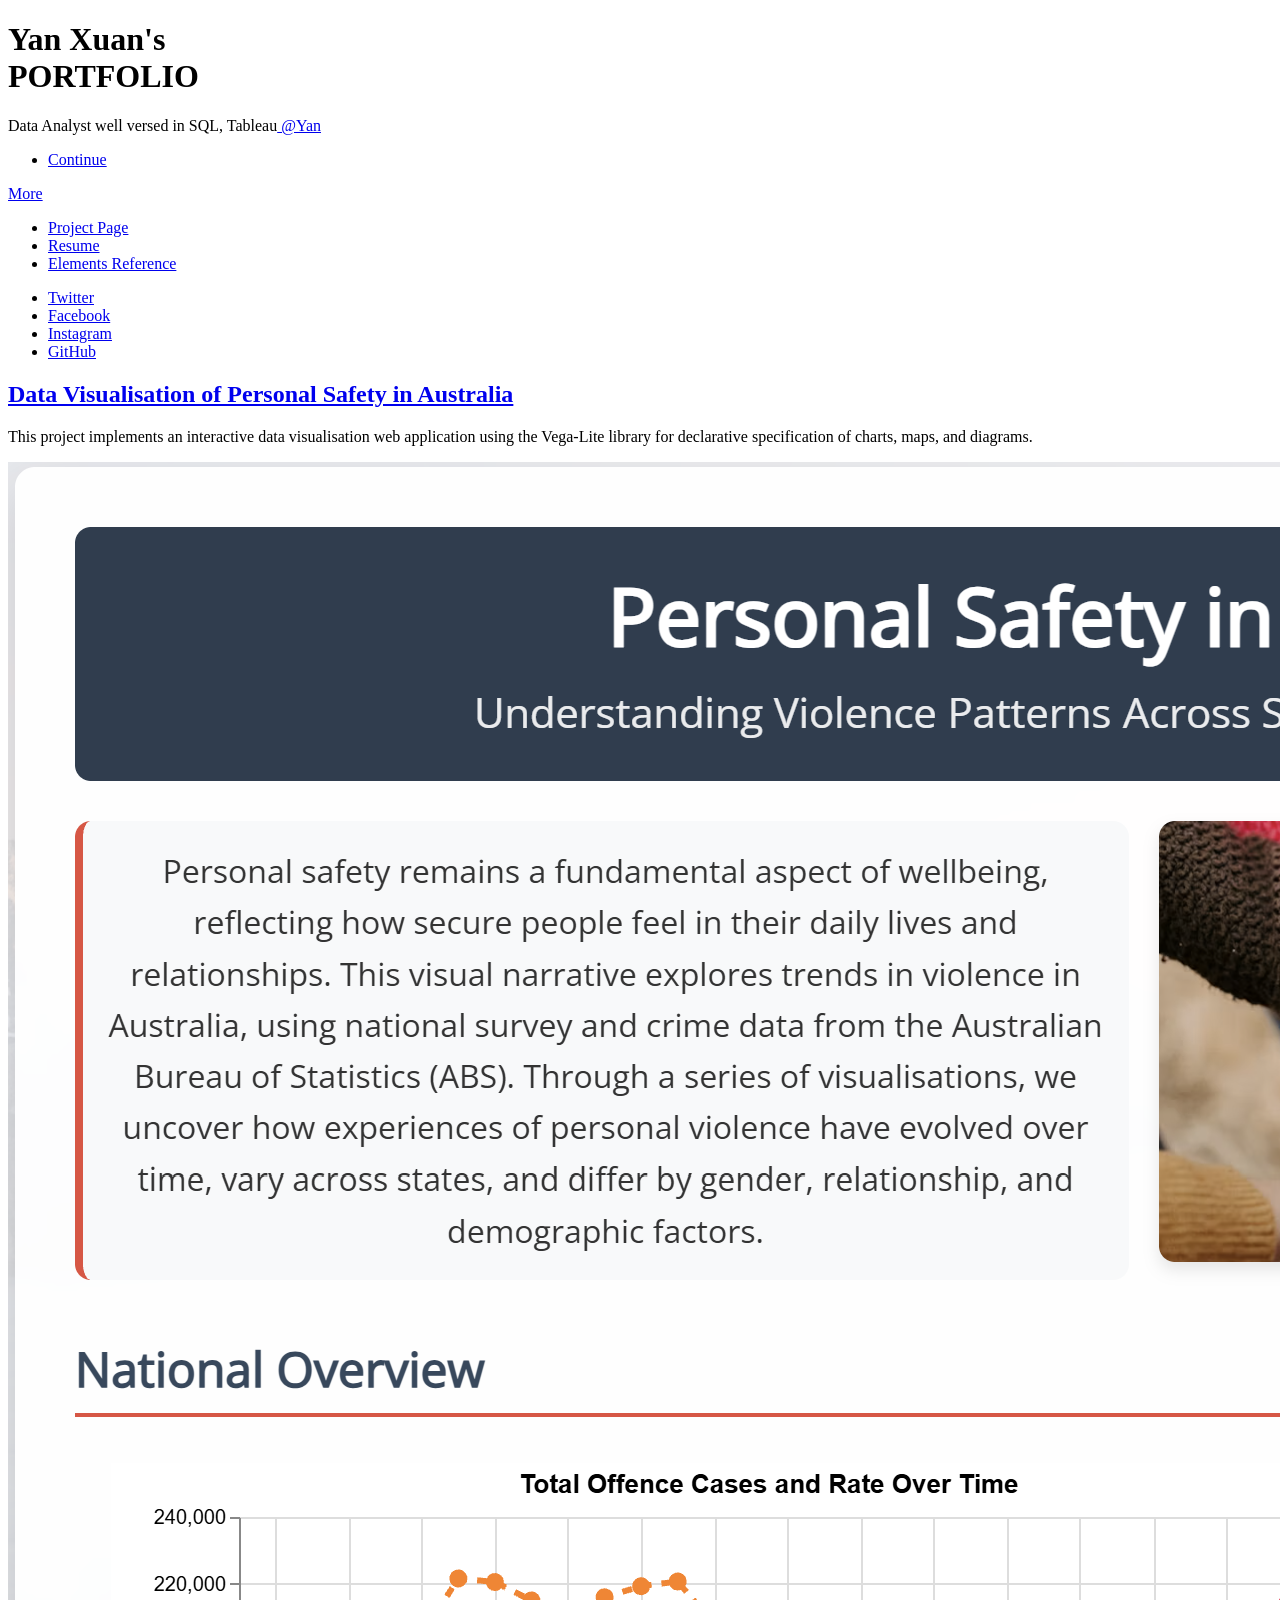
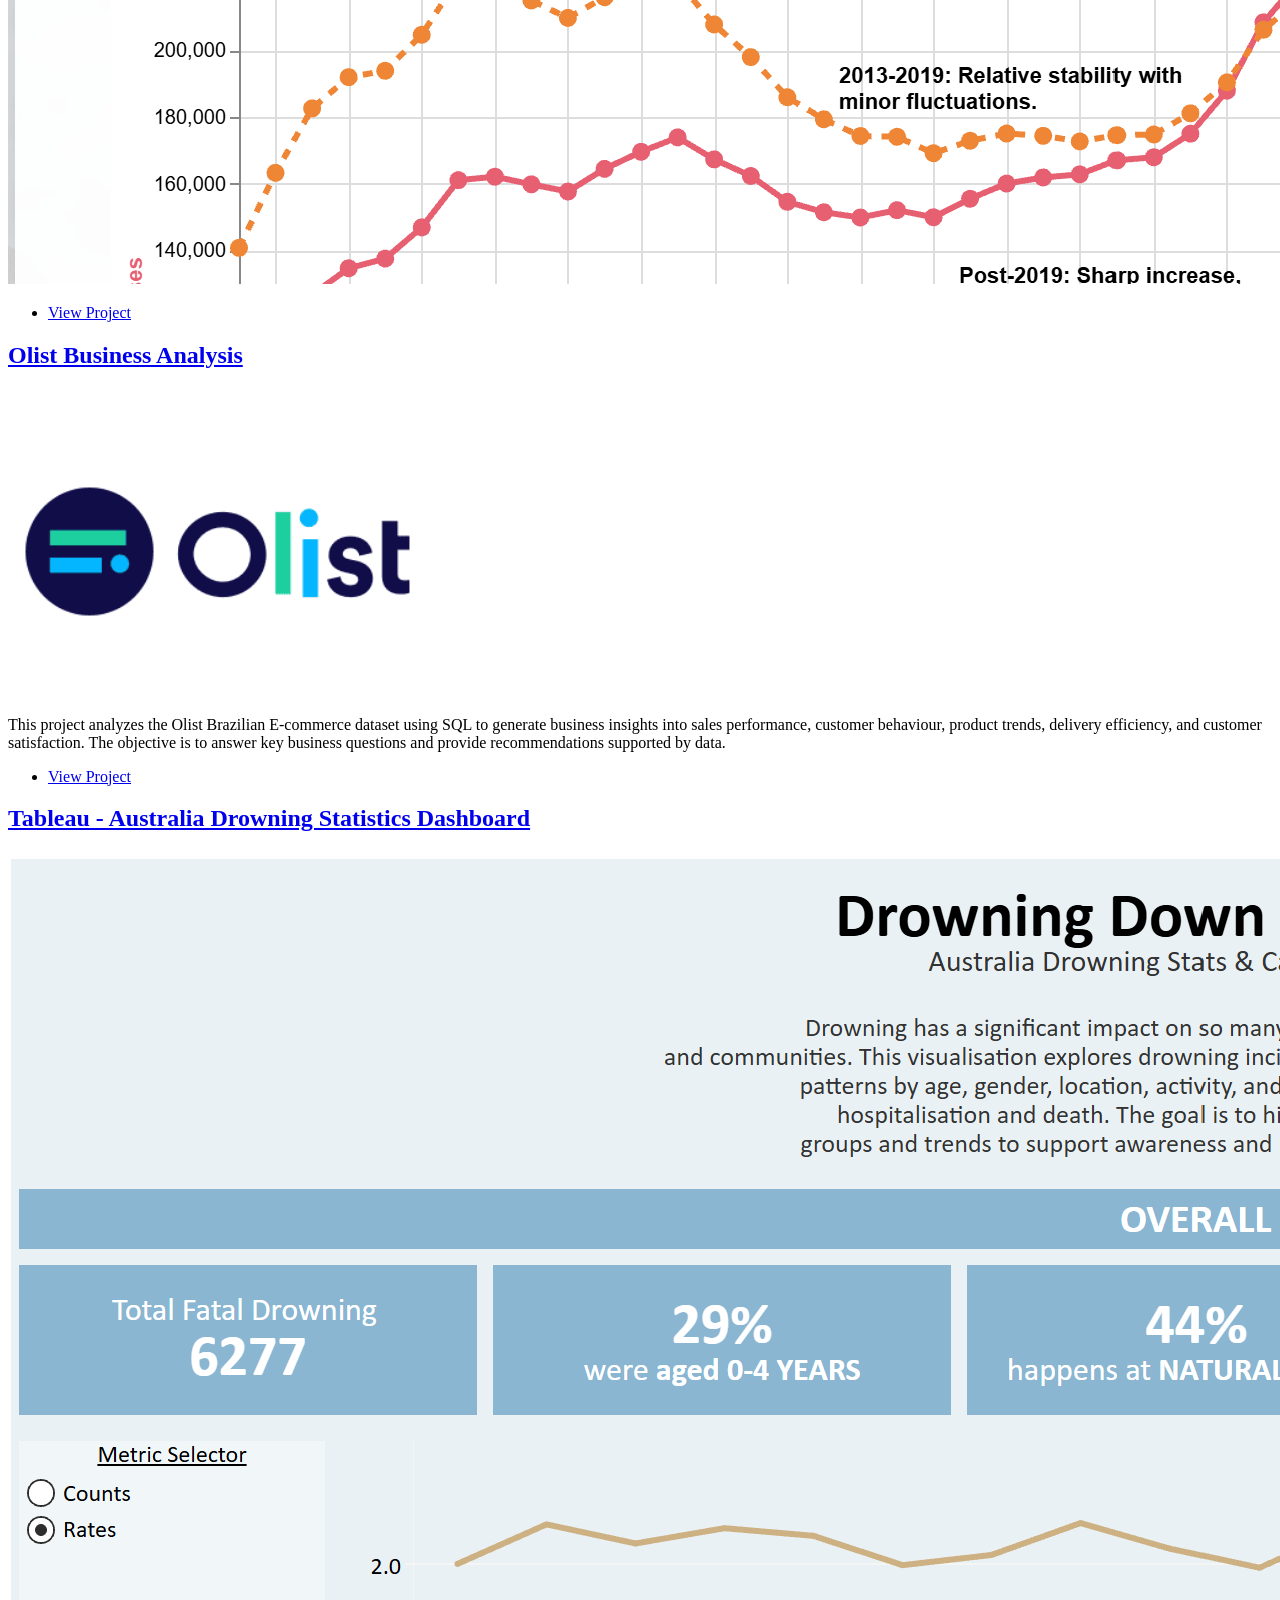
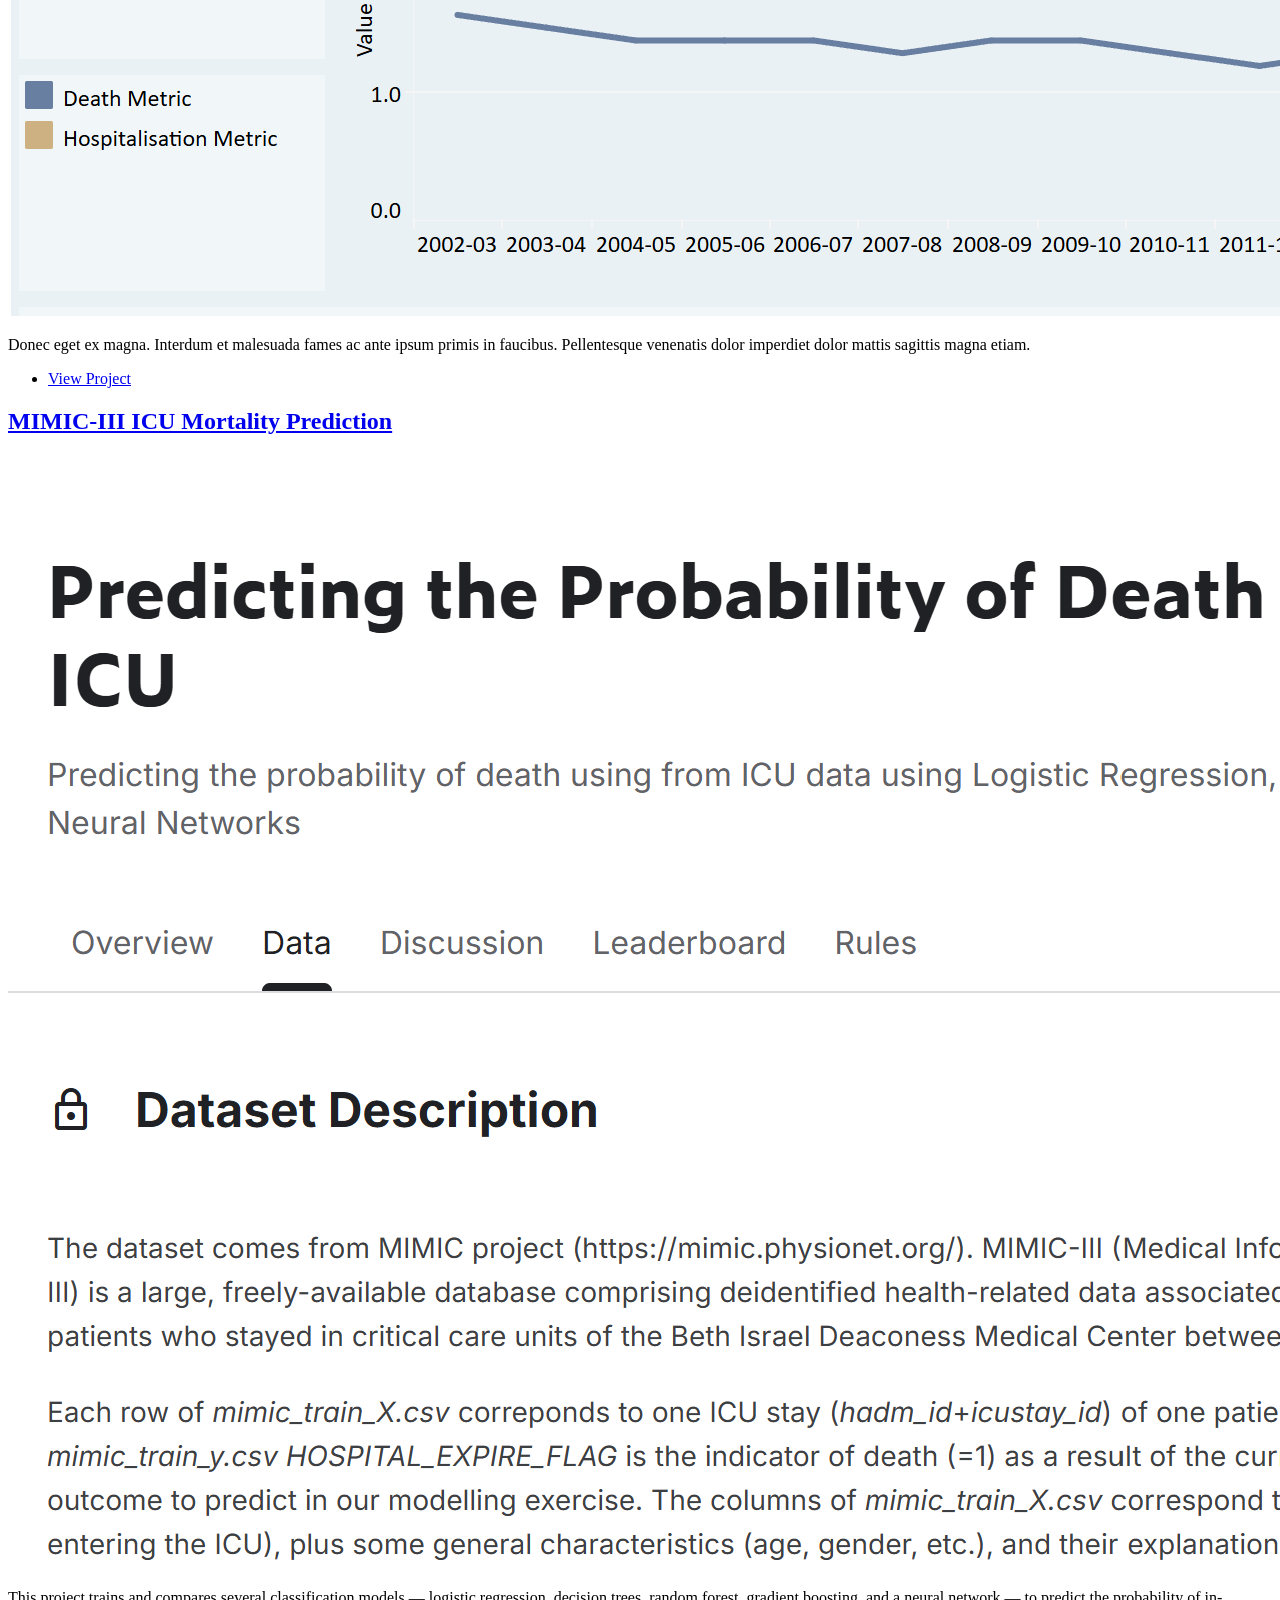
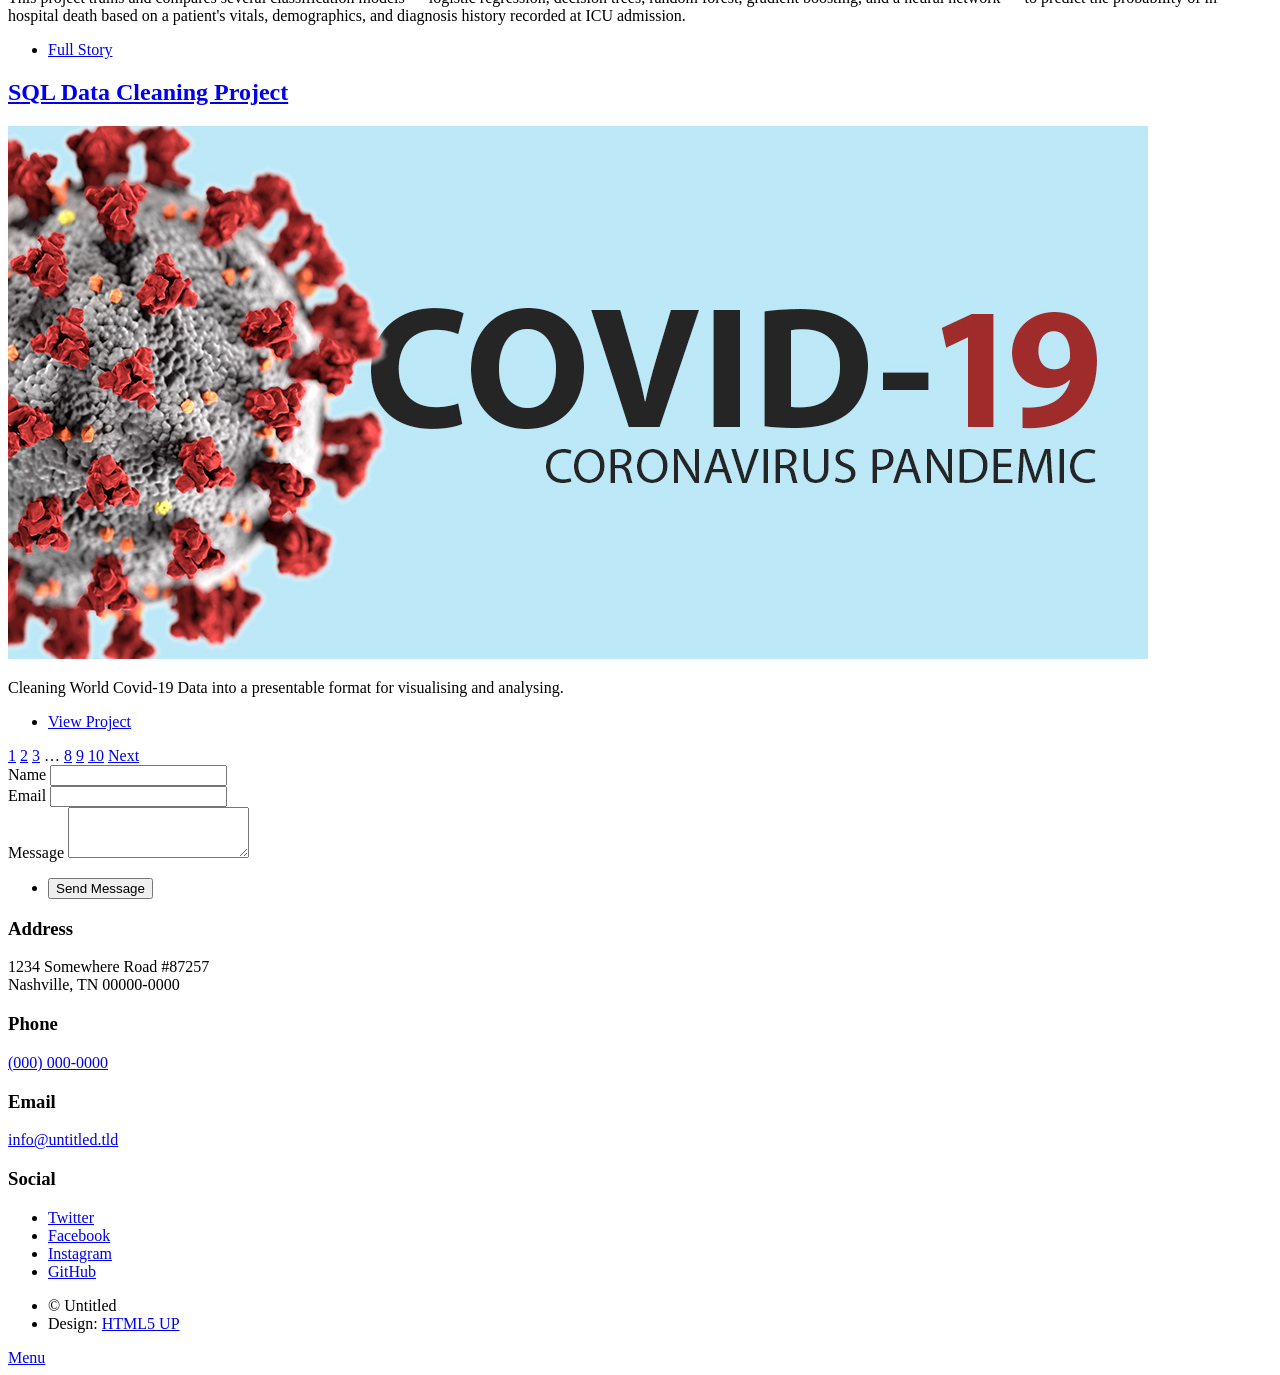
==== index.html @ 49cdfb20 "Initial portfolio commit" ====
<!DOCTYPE HTML>
<html>
	<head>
		<title>Yan Xuan Portfolio</title>
		<meta charset="utf-8" />
		<meta name="viewport" content="width=device-width, initial-scale=1, user-scalable=no" />
		<link rel="stylesheet" href="assets/css/main.css" />
		<noscript><link rel="stylesheet" href="assets/css/noscript.css" /></noscript>
	</head>
	<body class="is-preload">

		<!-- Wrapper -->
			<div id="wrapper" class="fade-in">

				<!-- Intro -->
					<div id="intro">
						<h1>Yan Xuan's<br />
						PORTFOLIO</h1>
						<p>Data Analyst well versed in SQL, Tableau<a href="https://www.linkedin.com/in/yan-xuan-khoo-838b5131b/"> @Yan</a> </p>
						<ul class="actions">
							<li><a href="#header" class="button icon solid solo fa-arrow-down scrolly">Continue</a></li>
						</ul>
					</div>

				<!-- Header -->
					<header id="header">
						<a href="index.html" class="logo">More</a>
					</header>

				<!-- Nav -->
					<nav id="nav">
						<ul class="links">
							<li class="active"><a href="index.html">Project Page</a></li>
							<li><a href="generic.html">Resume</a></li>
							<li><a href="elements.html">Elements Reference</a></li>
						</ul>
						<ul class="icons">
							<li><a href="#" class="icon brands fa-twitter"><span class="label">Twitter</span></a></li>
							<li><a href="#" class="icon brands fa-facebook-f"><span class="label">Facebook</span></a></li>
							<li><a href="#" class="icon brands fa-instagram"><span class="label">Instagram</span></a></li>
							<li><a href="#" class="icon brands fa-github"><span class="label">GitHub</span></a></li>
						</ul>
					</nav>

				<!-- Main -->
					<div id="main">

						<!-- Featured Post -->
							<article class="post featured">
								<header class="major">

									<h2><a href="#">Data Visualisation of Personal Safety in Australia</a></h2>
									<p>This project implements an interactive data visualisation web application using the Vega-Lite library for declarative specification of charts, maps, and diagrams.</p>
								</header>
								<a href="#" class="image main"><img src="images/personal-safety-viz.png" alt="" /></a>
								<ul class="actions special">
									<li><a href="https://yan-data04.github.io/Data-Visualisation-of-Personal-Safety-in-Australia/viz2/" class="button" >View Project</a></li>
								</ul>
							</article>

						<!-- Posts -->
							<section class="posts">
								<article>
									<header>
										
										<h2><a href="#">Olist Business Analysis</a></h2>
									</header>
									<a href="#" class="image fit"><img src="images/olist image.png" alt="" /></a>
									<p> This project analyzes the Olist Brazilian E-commerce dataset using SQL to generate business insights into sales performance, customer behaviour, product trends, delivery efficiency, and customer satisfaction. The objective is to answer key business questions and provide recommendations supported by data.</p>
									<ul class="actions special">
										<li><a href="https://github.com/Yan-data04/olist-business-analysis-sql" class="button">View Project</a></li>
									</ul>
								</article>
								<article>
									<header>
										
										<h2><a href="#">Tableau - Australia Drowning Statistics Dashboard</a></h2>
									</header>
									<a href="#" class="image fit"><img src="images/Aus_Drowning_viz.png" alt="" /></a>
									<p>Donec eget ex magna. Interdum et malesuada fames ac ante ipsum primis in faucibus. Pellentesque venenatis dolor imperdiet dolor mattis sagittis magna etiam.</p>
									<ul class="actions special">
									<li><a href="https://public.tableau.com/views/VIS13179/Dashboard12?:language=en-US&:sid=&:redirect=auth&:display_count=n&:origin=viz_share_link " class="button" >View Project</a></li>
								</ul>
								</article>
								<article>
									<header>
										
										<h2><a href="#">MIMIC-III ICU Mortality Prediction</a></h2>
									</header>
									<a href="#" class="image fit"><img src="images/Kaggle.png" alt="" /></a>
									<p>This project trains and compares several classification models — logistic regression, decision trees, random forest, gradient boosting, and a neural network — to predict the probability of in-hospital death based on a patient's vitals, demographics, and diagnosis history recorded at ICU admission.</p>
									<ul class="actions special">
										<li><a href="https://github.com/Yan-data04/Kaggle-Predicting-the-Probability-of-Death-in-an-ICU" class="button">Full Story</a></li>
									</ul>
								</article>
								<article>
									<header>
										
										<h2><a href="#">SQL Data Cleaning Project</a></h2>
									</header>
									<a href="#" class="image fit"><img src="images/Covid19b.jpg" alt="" /></a>
									<p>Cleaning World Covid-19 Data into a presentable format for visualising and analysing.</p>
									<ul class="actions special">
										<li><a href="https://github.com/Yan-data04/Covid-19-Data-Cleaning-and-Tableau" class="button">View Project</a></li>
									</ul>
								</article>
								
							
							</section>

						<!-- Footer -->
							<footer>
								<div class="pagination">
									<!--<a href="#" class="previous">Prev</a>-->
									<a href="#" class="page active">1</a>
									<a href="#" class="page">2</a>
									<a href="#" class="page">3</a>
									<span class="extra">&hellip;</span>
									<a href="#" class="page">8</a>
									<a href="#" class="page">9</a>
									<a href="#" class="page">10</a>
									<a href="#" class="next">Next</a>
								</div>
							</footer>

					</div>

				<!-- Footer -->
					<footer id="footer">
						<section>
							<form method="post" action="#">
								<div class="fields">
									<div class="field">
										<label for="name">Name</label>
										<input type="text" name="name" id="name" />
									</div>
									<div class="field">
										<label for="email">Email</label>
										<input type="text" name="email" id="email" />
									</div>
									<div class="field">
										<label for="message">Message</label>
										<textarea name="message" id="message" rows="3"></textarea>
									</div>
								</div>
								<ul class="actions">
									<li><input type="submit" value="Send Message" /></li>
								</ul>
							</form>
						</section>
						<section class="split contact">
							<section class="alt">
								<h3>Address</h3>
								<p>1234 Somewhere Road #87257<br />
								Nashville, TN 00000-0000</p>
							</section>
							<section>
								<h3>Phone</h3>
								<p><a href="#">(000) 000-0000</a></p>
							</section>
							<section>
								<h3>Email</h3>
								<p><a href="#">info@untitled.tld</a></p>
							</section>
							<section>
								<h3>Social</h3>
								<ul class="icons alt">
									<li><a href="#" class="icon brands alt fa-twitter"><span class="label">Twitter</span></a></li>
									<li><a href="#" class="icon brands alt fa-facebook-f"><span class="label">Facebook</span></a></li>
									<li><a href="#" class="icon brands alt fa-instagram"><span class="label">Instagram</span></a></li>
									<li><a href="#" class="icon brands alt fa-github"><span class="label">GitHub</span></a></li>
								</ul>
							</section>
						</section>
					</footer>

				<!-- Copyright -->
					<div id="copyright">
						<ul><li>&copy; Untitled</li><li>Design: <a href="https://html5up.net">HTML5 UP</a></li></ul>
					</div>

			</div>

		<!-- Scripts -->
			<script src="assets/js/jquery.min.js"></script>
			<script src="assets/js/jquery.scrollex.min.js"></script>
			<script src="assets/js/jquery.scrolly.min.js"></script>
			<script src="assets/js/browser.min.js"></script>
			<script src="assets/js/breakpoints.min.js"></script>
			<script src="assets/js/util.js"></script>
			<script src="assets/js/main.js"></script>

	</body>
</html>
---- assets/css/main.css ----
@import url(fontawesome-all.min.css);
@import url("https://fonts.googleapis.com/css?family=Merriweather:300,700,300italic,700italic|Source+Sans+Pro:900");

/*
	Massively by HTML5 UP
	html5up.net | @ajlkn
	Free for personal and commercial use under the CCA 3.0 license (html5up.net/license)
*/

html, body, div, span, applet, object,
iframe, h1, h2, h3, h4, h5, h6, p, blockquote,
pre, a, abbr, acronym, address, big, cite,
code, del, dfn, em, img, ins, kbd, q, s, samp,
small, strike, strong, sub, sup, tt, var, b,
u, i, center, dl, dt, dd, ol, ul, li, fieldset,
form, label, legend, table, caption, tbody,
tfoot, thead, tr, th, td, article, aside,
canvas, details, embed, figure, figcaption,
footer, header, hgroup, menu, nav, output, ruby,
section, summary, time, mark, audio, video {
	margin: 0;
	padding: 0;
	border: 0;
	font-size: 100%;
	font: inherit;
	vertical-align: baseline;}

article, aside, details, figcaption, figure,
footer, header, hgroup, menu, nav, section {
	display: block;}

body {
	line-height: 1;
}

ol, ul {
	list-style: none;
}

blockquote, q {
	quotes: none;
}

	blockquote:before, blockquote:after, q:before, q:after {
		content: '';
		content: none;
	}

table {
	border-collapse: collapse;
	border-spacing: 0;
}

body {
	-webkit-text-size-adjust: none;
}

mark {
	background-color: transparent;
	color: inherit;
}

input::-moz-focus-inner {
	border: 0;
	padding: 0;
}

input, select, textarea {
	-moz-appearance: none;
	-webkit-appearance: none;
	-ms-appearance: none;
	appearance: none;
}

/* Basic */

	@-ms-viewport {
		width: device-width;
	}

	body {
		-ms-overflow-style: scrollbar;
	}

	@media screen and (max-width: 480px) {

		html, body {
			min-width: 320px;
		}

	}

	html {
		box-sizing: border-box;
	}

	*, *:before, *:after {
		box-sizing: inherit;
	}

	body {
		background-color: #1e252d;
	}

		body.is-preload *, body.is-preload *:before, body.is-preload *:after {
			-moz-animation: none !important;
			-webkit-animation: none !important;
			-ms-animation: none !important;
			animation: none !important;
			-moz-transition: none !important;
			-webkit-transition: none !important;
			-ms-transition: none !important;
			transition: none !important;
		}

/* Type */

	html {
		font-size: 16pt;
	}

		@media screen and (max-width: 1680px) {

			html {
				font-size: 12pt;
			}

		}

		@media screen and (max-width: 1280px) {

			html {
				font-size: 11pt;
			}

		}

		@media screen and (max-width: 360px) {

			html {
				font-size: 10pt;
			}

		}

	body {
		color: #212931;
	}

	body, input, select, textarea {
		font-family: "Merriweather", Georgia, serif;
		font-weight: 300;
		font-size: 1rem;
		line-height: 2.375;
	}

	a {
		-moz-transition: color 0.2s ease-in-out, background-color 0.2s ease-in-out, border-color 0.2s ease-in-out, box-shadow 0.2s ease-in-out;
		-webkit-transition: color 0.2s ease-in-out, background-color 0.2s ease-in-out, border-color 0.2s ease-in-out, box-shadow 0.2s ease-in-out;
		-ms-transition: color 0.2s ease-in-out, background-color 0.2s ease-in-out, border-color 0.2s ease-in-out, box-shadow 0.2s ease-in-out;
		transition: color 0.2s ease-in-out, background-color 0.2s ease-in-out, border-color 0.2s ease-in-out, box-shadow 0.2s ease-in-out;
		border-bottom: dotted 1px;
		text-decoration: none;
	}

		a:hover {
			border-bottom-color: transparent;
		}

	strong, b {
		font-weight: 600;
	}

	em, i {
		font-style: italic;
	}

	p {
		text-align: justify;
		margin: 0 0 2rem 0;
	}

	h1, h2, h3, h4, h5, h6 {
		font-family: "Source Sans Pro", Helvetica, sans-serif;
		font-weight: 900;
		line-height: 1.5;
		letter-spacing: 0.075em;
		text-transform: uppercase;
		margin: 0 0 1rem 0;
	}

		h1 a, h2 a, h3 a, h4 a, h5 a, h6 a {
			border-bottom: 0;
			color: inherit;
			text-decoration: none;
		}

	h1 {
		font-size: 4rem;
		line-height: 1.1;
		margin: 0 0 2rem 0;
	}

	h2 {
		font-size: 1.75rem;
		line-height: 1.3;
		margin: 0 0 1.5rem 0;
	}

	h3 {
		font-size: 1.25rem;
		margin: 0 0 1.5rem 0;
	}

	h4 {
		font-size: 1rem;
	}

	h5 {
		font-size: 0.9rem;
	}

	h6 {
		font-size: 0.8rem;
	}

	sub {
		font-size: 0.8rem;
		position: relative;
		top: 0.5rem;
	}

	sup {
		font-size: 0.8rem;
		position: relative;
		top: -0.5rem;
	}

	blockquote {
		border-left: solid 4px;
		font-style: italic;
		margin: 0 0 2rem 0;
		padding: 0.5rem 0 0.5rem 2rem;
	}

	code {
		border: solid 2px;
		font-family: "Courier New", monospace;
		font-size: 0.9rem;
		margin: 0 0.25rem;
		padding: 0.25rem 0.65rem;
	}

	pre {
		-webkit-overflow-scrolling: touch;
		font-family: "Courier New", monospace;
		font-size: 0.9rem;
		margin: 0 0 2rem 0;
	}

		pre code {
			display: block;
			line-height: 1.75;
			padding: 1rem 1.5rem;
			overflow-x: auto;
		}

	hr {
		border: 0;
		border-bottom: solid 2px;
		margin: 3rem 0;
	}

		hr.major {
			margin: 5rem 0;
		}

	.align-left {
		text-align: left;
	}

	.align-center {
		text-align: center;
	}

	.align-right {
		text-align: right;
	}

	input, select, textarea {
		color: #212931;
	}

	a {
		color: #212931;
		border-bottom-color: rgba(33, 41, 49, 0.5);
	}

		a:hover {
			border-bottom-color: transparent;
			color: #18bfef !important;
		}

	strong, b {
		color: #212931;
	}

	h1, h2, h3, h4, h5, h6 {
		color: #212931;
	}

	blockquote {
		border-left-color: #eeeeee;
	}

	code {
		background: rgba(220, 220, 220, 0.25);
		border-color: #eeeeee;
	}

	hr {
		border-bottom-color: #eeeeee;
	}

/* Row */

	.row {
		display: flex;
		flex-wrap: wrap;
		box-sizing: border-box;
		align-items: stretch;
	}

		.row > * {
			box-sizing: border-box;
		}

		.row.gtr-uniform > * > :last-child {
			margin-bottom: 0;
		}

		.row.aln-left {
			justify-content: flex-start;
		}

		.row.aln-center {
			justify-content: center;
		}

		.row.aln-right {
			justify-content: flex-end;
		}

		.row.aln-top {
			align-items: flex-start;
		}

		.row.aln-middle {
			align-items: center;
		}

		.row.aln-bottom {
			align-items: flex-end;
		}

		.row > .imp {
			order: -1;
		}

		.row > .col-1 {
			width: 8.33333%;
		}

		.row > .off-1 {
			margin-left: 8.33333%;
		}

		.row > .col-2 {
			width: 16.66667%;
		}

		.row > .off-2 {
			margin-left: 16.66667%;
		}

		.row > .col-3 {
			width: 25%;
		}

		.row > .off-3 {
			margin-left: 25%;
		}

		.row > .col-4 {
			width: 33.33333%;
		}

		.row > .off-4 {
			margin-left: 33.33333%;
		}

		.row > .col-5 {
			width: 41.66667%;
		}

		.row > .off-5 {
			margin-left: 41.66667%;
		}

		.row > .col-6 {
			width: 50%;
		}

		.row > .off-6 {
			margin-left: 50%;
		}

		.row > .col-7 {
			width: 58.33333%;
		}

		.row > .off-7 {
			margin-left: 58.33333%;
		}

		.row > .col-8 {
			width: 66.66667%;
		}

		.row > .off-8 {
			margin-left: 66.66667%;
		}

		.row > .col-9 {
			width: 75%;
		}

		.row > .off-9 {
			margin-left: 75%;
		}

		.row > .col-10 {
			width: 83.33333%;
		}

		.row > .off-10 {
			margin-left: 83.33333%;
		}

		.row > .col-11 {
			width: 91.66667%;
		}

		.row > .off-11 {
			margin-left: 91.66667%;
		}

		.row > .col-12 {
			width: 100%;
		}

		.row > .off-12 {
			margin-left: 100%;
		}

		.row.gtr-0 {
			margin-top: 0;
			margin-left: 0rem;
		}

			.row.gtr-0 > * {
				padding: 0 0 0 0rem;
			}

			.row.gtr-0.gtr-uniform {
				margin-top: 0rem;
			}

				.row.gtr-0.gtr-uniform > * {
					padding-top: 0rem;
				}

		.row.gtr-25 {
			margin-top: 0;
			margin-left: -0.375rem;
		}

			.row.gtr-25 > * {
				padding: 0 0 0 0.375rem;
			}

			.row.gtr-25.gtr-uniform {
				margin-top: -0.375rem;
			}

				.row.gtr-25.gtr-uniform > * {
					padding-top: 0.375rem;
				}

		.row.gtr-50 {
			margin-top: 0;
			margin-left: -0.75rem;
		}

			.row.gtr-50 > * {
				padding: 0 0 0 0.75rem;
			}

			.row.gtr-50.gtr-uniform {
				margin-top: -0.75rem;
			}

				.row.gtr-50.gtr-uniform > * {
					padding-top: 0.75rem;
				}

		.row {
			margin-top: 0;
			margin-left: -1.5rem;
		}

			.row > * {
				padding: 0 0 0 1.5rem;
			}

			.row.gtr-uniform {
				margin-top: -1.5rem;
			}

				.row.gtr-uniform > * {
					padding-top: 1.5rem;
				}

		.row.gtr-150 {
			margin-top: 0;
			margin-left: -2.25rem;
		}

			.row.gtr-150 > * {
				padding: 0 0 0 2.25rem;
			}

			.row.gtr-150.gtr-uniform {
				margin-top: -2.25rem;
			}

				.row.gtr-150.gtr-uniform > * {
					padding-top: 2.25rem;
				}

		.row.gtr-200 {
			margin-top: 0;
			margin-left: -3rem;
		}

			.row.gtr-200 > * {
				padding: 0 0 0 3rem;
			}

			.row.gtr-200.gtr-uniform {
				margin-top: -3rem;
			}

				.row.gtr-200.gtr-uniform > * {
					padding-top: 3rem;
				}

		@media screen and (max-width: 1680px) {

			.row {
				display: flex;
				flex-wrap: wrap;
				box-sizing: border-box;
				align-items: stretch;
			}

				.row > * {
					box-sizing: border-box;
				}

				.row.gtr-uniform > * > :last-child {
					margin-bottom: 0;
				}

				.row.aln-left {
					justify-content: flex-start;
				}

				.row.aln-center {
					justify-content: center;
				}

				.row.aln-right {
					justify-content: flex-end;
				}

				.row.aln-top {
					align-items: flex-start;
				}

				.row.aln-middle {
					align-items: center;
				}

				.row.aln-bottom {
					align-items: flex-end;
				}

				.row > .imp-xlarge {
					order: -1;
				}

				.row > .col-1-xlarge {
					width: 8.33333%;
				}

				.row > .off-1-xlarge {
					margin-left: 8.33333%;
				}

				.row > .col-2-xlarge {
					width: 16.66667%;
				}

				.row > .off-2-xlarge {
					margin-left: 16.66667%;
				}

				.row > .col-3-xlarge {
					width: 25%;
				}

				.row > .off-3-xlarge {
					margin-left: 25%;
				}

				.row > .col-4-xlarge {
					width: 33.33333%;
				}

				.row > .off-4-xlarge {
					margin-left: 33.33333%;
				}

				.row > .col-5-xlarge {
					width: 41.66667%;
				}

				.row > .off-5-xlarge {
					margin-left: 41.66667%;
				}

				.row > .col-6-xlarge {
					width: 50%;
				}

				.row > .off-6-xlarge {
					margin-left: 50%;
				}

				.row > .col-7-xlarge {
					width: 58.33333%;
				}

				.row > .off-7-xlarge {
					margin-left: 58.33333%;
				}

				.row > .col-8-xlarge {
					width: 66.66667%;
				}

				.row > .off-8-xlarge {
					margin-left: 66.66667%;
				}

				.row > .col-9-xlarge {
					width: 75%;
				}

				.row > .off-9-xlarge {
					margin-left: 75%;
				}

				.row > .col-10-xlarge {
					width: 83.33333%;
				}

				.row > .off-10-xlarge {
					margin-left: 83.33333%;
				}

				.row > .col-11-xlarge {
					width: 91.66667%;
				}

				.row > .off-11-xlarge {
					margin-left: 91.66667%;
				}

				.row > .col-12-xlarge {
					width: 100%;
				}

				.row > .off-12-xlarge {
					margin-left: 100%;
				}

				.row.gtr-0 {
					margin-top: 0;
					margin-left: 0rem;
				}

					.row.gtr-0 > * {
						padding: 0 0 0 0rem;
					}

					.row.gtr-0.gtr-uniform {
						margin-top: 0rem;
					}

						.row.gtr-0.gtr-uniform > * {
							padding-top: 0rem;
						}

				.row.gtr-25 {
					margin-top: 0;
					margin-left: -0.375rem;
				}

					.row.gtr-25 > * {
						padding: 0 0 0 0.375rem;
					}

					.row.gtr-25.gtr-uniform {
						margin-top: -0.375rem;
					}

						.row.gtr-25.gtr-uniform > * {
							padding-top: 0.375rem;
						}

				.row.gtr-50 {
					margin-top: 0;
					margin-left: -0.75rem;
				}

					.row.gtr-50 > * {
						padding: 0 0 0 0.75rem;
					}

					.row.gtr-50.gtr-uniform {
						margin-top: -0.75rem;
					}

						.row.gtr-50.gtr-uniform > * {
							padding-top: 0.75rem;
						}

				.row {
					margin-top: 0;
					margin-left: -1.5rem;
				}

					.row > * {
						padding: 0 0 0 1.5rem;
					}

					.row.gtr-uniform {
						margin-top: -1.5rem;
					}

						.row.gtr-uniform > * {
							padding-top: 1.5rem;
						}

				.row.gtr-150 {
					margin-top: 0;
					margin-left: -2.25rem;
				}

					.row.gtr-150 > * {
						padding: 0 0 0 2.25rem;
					}

					.row.gtr-150.gtr-uniform {
						margin-top: -2.25rem;
					}

						.row.gtr-150.gtr-uniform > * {
							padding-top: 2.25rem;
						}

				.row.gtr-200 {
					margin-top: 0;
					margin-left: -3rem;
				}

					.row.gtr-200 > * {
						padding: 0 0 0 3rem;
					}

					.row.gtr-200.gtr-uniform {
						margin-top: -3rem;
					}

						.row.gtr-200.gtr-uniform > * {
							padding-top: 3rem;
						}

		}

		@media screen and (max-width: 1280px) {

			.row {
				display: flex;
				flex-wrap: wrap;
				box-sizing: border-box;
				align-items: stretch;
			}

				.row > * {
					box-sizing: border-box;
				}

				.row.gtr-uniform > * > :last-child {
					margin-bottom: 0;
				}

				.row.aln-left {
					justify-content: flex-start;
				}

				.row.aln-center {
					justify-content: center;
				}

				.row.aln-right {
					justify-content: flex-end;
				}

				.row.aln-top {
					align-items: flex-start;
				}

				.row.aln-middle {
					align-items: center;
				}

				.row.aln-bottom {
					align-items: flex-end;
				}

				.row > .imp-large {
					order: -1;
				}

				.row > .col-1-large {
					width: 8.33333%;
				}

				.row > .off-1-large {
					margin-left: 8.33333%;
				}

				.row > .col-2-large {
					width: 16.66667%;
				}

				.row > .off-2-large {
					margin-left: 16.66667%;
				}

				.row > .col-3-large {
					width: 25%;
				}

				.row > .off-3-large {
					margin-left: 25%;
				}

				.row > .col-4-large {
					width: 33.33333%;
				}

				.row > .off-4-large {
					margin-left: 33.33333%;
				}

				.row > .col-5-large {
					width: 41.66667%;
				}

				.row > .off-5-large {
					margin-left: 41.66667%;
				}

				.row > .col-6-large {
					width: 50%;
				}

				.row > .off-6-large {
					margin-left: 50%;
				}

				.row > .col-7-large {
					width: 58.33333%;
				}

				.row > .off-7-large {
					margin-left: 58.33333%;
				}

				.row > .col-8-large {
					width: 66.66667%;
				}

				.row > .off-8-large {
					margin-left: 66.66667%;
				}

				.row > .col-9-large {
					width: 75%;
				}

				.row > .off-9-large {
					margin-left: 75%;
				}

				.row > .col-10-large {
					width: 83.33333%;
				}

				.row > .off-10-large {
					margin-left: 83.33333%;
				}

				.row > .col-11-large {
					width: 91.66667%;
				}

				.row > .off-11-large {
					margin-left: 91.66667%;
				}

				.row > .col-12-large {
					width: 100%;
				}

				.row > .off-12-large {
					margin-left: 100%;
				}

				.row.gtr-0 {
					margin-top: 0;
					margin-left: 0rem;
				}

					.row.gtr-0 > * {
						padding: 0 0 0 0rem;
					}

					.row.gtr-0.gtr-uniform {
						margin-top: 0rem;
					}

						.row.gtr-0.gtr-uniform > * {
							padding-top: 0rem;
						}

				.row.gtr-25 {
					margin-top: 0;
					margin-left: -0.375rem;
				}

					.row.gtr-25 > * {
						padding: 0 0 0 0.375rem;
					}

					.row.gtr-25.gtr-uniform {
						margin-top: -0.375rem;
					}

						.row.gtr-25.gtr-uniform > * {
							padding-top: 0.375rem;
						}

				.row.gtr-50 {
					margin-top: 0;
					margin-left: -0.75rem;
				}

					.row.gtr-50 > * {
						padding: 0 0 0 0.75rem;
					}

					.row.gtr-50.gtr-uniform {
						margin-top: -0.75rem;
					}

						.row.gtr-50.gtr-uniform > * {
							padding-top: 0.75rem;
						}

				.row {
					margin-top: 0;
					margin-left: -1.5rem;
				}

					.row > * {
						padding: 0 0 0 1.5rem;
					}

					.row.gtr-uniform {
						margin-top: -1.5rem;
					}

						.row.gtr-uniform > * {
							padding-top: 1.5rem;
						}

				.row.gtr-150 {
					margin-top: 0;
					margin-left: -2.25rem;
				}

					.row.gtr-150 > * {
						padding: 0 0 0 2.25rem;
					}

					.row.gtr-150.gtr-uniform {
						margin-top: -2.25rem;
					}

						.row.gtr-150.gtr-uniform > * {
							padding-top: 2.25rem;
						}

				.row.gtr-200 {
					margin-top: 0;
					margin-left: -3rem;
				}

					.row.gtr-200 > * {
						padding: 0 0 0 3rem;
					}

					.row.gtr-200.gtr-uniform {
						margin-top: -3rem;
					}

						.row.gtr-200.gtr-uniform > * {
							padding-top: 3rem;
						}

		}

		@media screen and (max-width: 980px) {

			.row {
				display: flex;
				flex-wrap: wrap;
				box-sizing: border-box;
				align-items: stretch;
			}

				.row > * {
					box-sizing: border-box;
				}

				.row.gtr-uniform > * > :last-child {
					margin-bottom: 0;
				}

				.row.aln-left {
					justify-content: flex-start;
				}

				.row.aln-center {
					justify-content: center;
				}

				.row.aln-right {
					justify-content: flex-end;
				}

				.row.aln-top {
					align-items: flex-start;
				}

				.row.aln-middle {
					align-items: center;
				}

				.row.aln-bottom {
					align-items: flex-end;
				}

				.row > .imp-medium {
					order: -1;
				}

				.row > .col-1-medium {
					width: 8.33333%;
				}

				.row > .off-1-medium {
					margin-left: 8.33333%;
				}

				.row > .col-2-medium {
					width: 16.66667%;
				}

				.row > .off-2-medium {
					margin-left: 16.66667%;
				}

				.row > .col-3-medium {
					width: 25%;
				}

				.row > .off-3-medium {
					margin-left: 25%;
				}

				.row > .col-4-medium {
					width: 33.33333%;
				}

				.row > .off-4-medium {
					margin-left: 33.33333%;
				}

				.row > .col-5-medium {
					width: 41.66667%;
				}

				.row > .off-5-medium {
					margin-left: 41.66667%;
				}

				.row > .col-6-medium {
					width: 50%;
				}

				.row > .off-6-medium {
					margin-left: 50%;
				}

				.row > .col-7-medium {
					width: 58.33333%;
				}

				.row > .off-7-medium {
					margin-left: 58.33333%;
				}

				.row > .col-8-medium {
					width: 66.66667%;
				}

				.row > .off-8-medium {
					margin-left: 66.66667%;
				}

				.row > .col-9-medium {
					width: 75%;
				}

				.row > .off-9-medium {
					margin-left: 75%;
				}

				.row > .col-10-medium {
					width: 83.33333%;
				}

				.row > .off-10-medium {
					margin-left: 83.33333%;
				}

				.row > .col-11-medium {
					width: 91.66667%;
				}

				.row > .off-11-medium {
					margin-left: 91.66667%;
				}

				.row > .col-12-medium {
					width: 100%;
				}

				.row > .off-12-medium {
					margin-left: 100%;
				}

				.row.gtr-0 {
					margin-top: 0;
					margin-left: 0rem;
				}

					.row.gtr-0 > * {
						padding: 0 0 0 0rem;
					}

					.row.gtr-0.gtr-uniform {
						margin-top: 0rem;
					}

						.row.gtr-0.gtr-uniform > * {
							padding-top: 0rem;
						}

				.row.gtr-25 {
					margin-top: 0;
					margin-left: -0.375rem;
				}

					.row.gtr-25 > * {
						padding: 0 0 0 0.375rem;
					}

					.row.gtr-25.gtr-uniform {
						margin-top: -0.375rem;
					}

						.row.gtr-25.gtr-uniform > * {
							padding-top: 0.375rem;
						}

				.row.gtr-50 {
					margin-top: 0;
					margin-left: -0.75rem;
				}

					.row.gtr-50 > * {
						padding: 0 0 0 0.75rem;
					}

					.row.gtr-50.gtr-uniform {
						margin-top: -0.75rem;
					}

						.row.gtr-50.gtr-uniform > * {
							padding-top: 0.75rem;
						}

				.row {
					margin-top: 0;
					margin-left: -1.5rem;
				}

					.row > * {
						padding: 0 0 0 1.5rem;
					}

					.row.gtr-uniform {
						margin-top: -1.5rem;
					}

						.row.gtr-uniform > * {
							padding-top: 1.5rem;
						}

				.row.gtr-150 {
					margin-top: 0;
					margin-left: -2.25rem;
				}

					.row.gtr-150 > * {
						padding: 0 0 0 2.25rem;
					}

					.row.gtr-150.gtr-uniform {
						margin-top: -2.25rem;
					}

						.row.gtr-150.gtr-uniform > * {
							padding-top: 2.25rem;
						}

				.row.gtr-200 {
					margin-top: 0;
					margin-left: -3rem;
				}

					.row.gtr-200 > * {
						padding: 0 0 0 3rem;
					}

					.row.gtr-200.gtr-uniform {
						margin-top: -3rem;
					}

						.row.gtr-200.gtr-uniform > * {
							padding-top: 3rem;
						}

		}

		@media screen and (max-width: 736px) {

			.row {
				display: flex;
				flex-wrap: wrap;
				box-sizing: border-box;
				align-items: stretch;
			}

				.row > * {
					box-sizing: border-box;
				}

				.row.gtr-uniform > * > :last-child {
					margin-bottom: 0;
				}

				.row.aln-left {
					justify-content: flex-start;
				}

				.row.aln-center {
					justify-content: center;
				}

				.row.aln-right {
					justify-content: flex-end;
				}

				.row.aln-top {
					align-items: flex-start;
				}

				.row.aln-middle {
					align-items: center;
				}

				.row.aln-bottom {
					align-items: flex-end;
				}

				.row > .imp-small {
					order: -1;
				}

				.row > .col-1-small {
					width: 8.33333%;
				}

				.row > .off-1-small {
					margin-left: 8.33333%;
				}

				.row > .col-2-small {
					width: 16.66667%;
				}

				.row > .off-2-small {
					margin-left: 16.66667%;
				}

				.row > .col-3-small {
					width: 25%;
				}

				.row > .off-3-small {
					margin-left: 25%;
				}

				.row > .col-4-small {
					width: 33.33333%;
				}

				.row > .off-4-small {
					margin-left: 33.33333%;
				}

				.row > .col-5-small {
					width: 41.66667%;
				}

				.row > .off-5-small {
					margin-left: 41.66667%;
				}

				.row > .col-6-small {
					width: 50%;
				}

				.row > .off-6-small {
					margin-left: 50%;
				}

				.row > .col-7-small {
					width: 58.33333%;
				}

				.row > .off-7-small {
					margin-left: 58.33333%;
				}

				.row > .col-8-small {
					width: 66.66667%;
				}

				.row > .off-8-small {
					margin-left: 66.66667%;
				}

				.row > .col-9-small {
					width: 75%;
				}

				.row > .off-9-small {
					margin-left: 75%;
				}

				.row > .col-10-small {
					width: 83.33333%;
				}

				.row > .off-10-small {
					margin-left: 83.33333%;
				}

				.row > .col-11-small {
					width: 91.66667%;
				}

				.row > .off-11-small {
					margin-left: 91.66667%;
				}

				.row > .col-12-small {
					width: 100%;
				}

				.row > .off-12-small {
					margin-left: 100%;
				}

				.row.gtr-0 {
					margin-top: 0;
					margin-left: 0rem;
				}

					.row.gtr-0 > * {
						padding: 0 0 0 0rem;
					}

					.row.gtr-0.gtr-uniform {
						margin-top: 0rem;
					}

						.row.gtr-0.gtr-uniform > * {
							padding-top: 0rem;
						}

				.row.gtr-25 {
					margin-top: 0;
					margin-left: -0.375rem;
				}

					.row.gtr-25 > * {
						padding: 0 0 0 0.375rem;
					}

					.row.gtr-25.gtr-uniform {
						margin-top: -0.375rem;
					}

						.row.gtr-25.gtr-uniform > * {
							padding-top: 0.375rem;
						}

				.row.gtr-50 {
					margin-top: 0;
					margin-left: -0.75rem;
				}

					.row.gtr-50 > * {
						padding: 0 0 0 0.75rem;
					}

					.row.gtr-50.gtr-uniform {
						margin-top: -0.75rem;
					}

						.row.gtr-50.gtr-uniform > * {
							padding-top: 0.75rem;
						}

				.row {
					margin-top: 0;
					margin-left: -1.5rem;
				}

					.row > * {
						padding: 0 0 0 1.5rem;
					}

					.row.gtr-uniform {
						margin-top: -1.5rem;
					}

						.row.gtr-uniform > * {
							padding-top: 1.5rem;
						}

				.row.gtr-150 {
					margin-top: 0;
					margin-left: -2.25rem;
				}

					.row.gtr-150 > * {
						padding: 0 0 0 2.25rem;
					}

					.row.gtr-150.gtr-uniform {
						margin-top: -2.25rem;
					}

						.row.gtr-150.gtr-uniform > * {
							padding-top: 2.25rem;
						}

				.row.gtr-200 {
					margin-top: 0;
					margin-left: -3rem;
				}

					.row.gtr-200 > * {
						padding: 0 0 0 3rem;
					}

					.row.gtr-200.gtr-uniform {
						margin-top: -3rem;
					}

						.row.gtr-200.gtr-uniform > * {
							padding-top: 3rem;
						}

		}

		@media screen and (max-width: 480px) {

			.row {
				display: flex;
				flex-wrap: wrap;
				box-sizing: border-box;
				align-items: stretch;
			}

				.row > * {
					box-sizing: border-box;
				}

				.row.gtr-uniform > * > :last-child {
					margin-bottom: 0;
				}

				.row.aln-left {
					justify-content: flex-start;
				}

				.row.aln-center {
					justify-content: center;
				}

				.row.aln-right {
					justify-content: flex-end;
				}

				.row.aln-top {
					align-items: flex-start;
				}

				.row.aln-middle {
					align-items: center;
				}

				.row.aln-bottom {
					align-items: flex-end;
				}

				.row > .imp-xsmall {
					order: -1;
				}

				.row > .col-1-xsmall {
					width: 8.33333%;
				}

				.row > .off-1-xsmall {
					margin-left: 8.33333%;
				}

				.row > .col-2-xsmall {
					width: 16.66667%;
				}

				.row > .off-2-xsmall {
					margin-left: 16.66667%;
				}

				.row > .col-3-xsmall {
					width: 25%;
				}

				.row > .off-3-xsmall {
					margin-left: 25%;
				}

				.row > .col-4-xsmall {
					width: 33.33333%;
				}

				.row > .off-4-xsmall {
					margin-left: 33.33333%;
				}

				.row > .col-5-xsmall {
					width: 41.66667%;
				}

				.row > .off-5-xsmall {
					margin-left: 41.66667%;
				}

				.row > .col-6-xsmall {
					width: 50%;
				}

				.row > .off-6-xsmall {
					margin-left: 50%;
				}

				.row > .col-7-xsmall {
					width: 58.33333%;
				}

				.row > .off-7-xsmall {
					margin-left: 58.33333%;
				}

				.row > .col-8-xsmall {
					width: 66.66667%;
				}

				.row > .off-8-xsmall {
					margin-left: 66.66667%;
				}

				.row > .col-9-xsmall {
					width: 75%;
				}

				.row > .off-9-xsmall {
					margin-left: 75%;
				}

				.row > .col-10-xsmall {
					width: 83.33333%;
				}

				.row > .off-10-xsmall {
					margin-left: 83.33333%;
				}

				.row > .col-11-xsmall {
					width: 91.66667%;
				}

				.row > .off-11-xsmall {
					margin-left: 91.66667%;
				}

				.row > .col-12-xsmall {
					width: 100%;
				}

				.row > .off-12-xsmall {
					margin-left: 100%;
				}

				.row.gtr-0 {
					margin-top: 0;
					margin-left: 0rem;
				}

					.row.gtr-0 > * {
						padding: 0 0 0 0rem;
					}

					.row.gtr-0.gtr-uniform {
						margin-top: 0rem;
					}

						.row.gtr-0.gtr-uniform > * {
							padding-top: 0rem;
						}

				.row.gtr-25 {
					margin-top: 0;
					margin-left: -0.375rem;
				}

					.row.gtr-25 > * {
						padding: 0 0 0 0.375rem;
					}

					.row.gtr-25.gtr-uniform {
						margin-top: -0.375rem;
					}

						.row.gtr-25.gtr-uniform > * {
							padding-top: 0.375rem;
						}

				.row.gtr-50 {
					margin-top: 0;
					margin-left: -0.75rem;
				}

					.row.gtr-50 > * {
						padding: 0 0 0 0.75rem;
					}

					.row.gtr-50.gtr-uniform {
						margin-top: -0.75rem;
					}

						.row.gtr-50.gtr-uniform > * {
							padding-top: 0.75rem;
						}

				.row {
					margin-top: 0;
					margin-left: -1.5rem;
				}

					.row > * {
						padding: 0 0 0 1.5rem;
					}

					.row.gtr-uniform {
						margin-top: -1.5rem;
					}

						.row.gtr-uniform > * {
							padding-top: 1.5rem;
						}

				.row.gtr-150 {
					margin-top: 0;
					margin-left: -2.25rem;
				}

					.row.gtr-150 > * {
						padding: 0 0 0 2.25rem;
					}

					.row.gtr-150.gtr-uniform {
						margin-top: -2.25rem;
					}

						.row.gtr-150.gtr-uniform > * {
							padding-top: 2.25rem;
						}

				.row.gtr-200 {
					margin-top: 0;
					margin-left: -3rem;
				}

					.row.gtr-200 > * {
						padding: 0 0 0 3rem;
					}

					.row.gtr-200.gtr-uniform {
						margin-top: -3rem;
					}

						.row.gtr-200.gtr-uniform > * {
							padding-top: 3rem;
						}

		}

		@media screen and (max-width: 360px) {

			.row {
				display: flex;
				flex-wrap: wrap;
				box-sizing: border-box;
				align-items: stretch;
			}

				.row > * {
					box-sizing: border-box;
				}

				.row.gtr-uniform > * > :last-child {
					margin-bottom: 0;
				}

				.row.aln-left {
					justify-content: flex-start;
				}

				.row.aln-center {
					justify-content: center;
				}

				.row.aln-right {
					justify-content: flex-end;
				}

				.row.aln-top {
					align-items: flex-start;
				}

				.row.aln-middle {
					align-items: center;
				}

				.row.aln-bottom {
					align-items: flex-end;
				}

				.row > .imp-xxsmall {
					order: -1;
				}

				.row > .col-1-xxsmall {
					width: 8.33333%;
				}

				.row > .off-1-xxsmall {
					margin-left: 8.33333%;
				}

				.row > .col-2-xxsmall {
					width: 16.66667%;
				}

				.row > .off-2-xxsmall {
					margin-left: 16.66667%;
				}

				.row > .col-3-xxsmall {
					width: 25%;
				}

				.row > .off-3-xxsmall {
					margin-left: 25%;
				}

				.row > .col-4-xxsmall {
					width: 33.33333%;
				}

				.row > .off-4-xxsmall {
					margin-left: 33.33333%;
				}

				.row > .col-5-xxsmall {
					width: 41.66667%;
				}

				.row > .off-5-xxsmall {
					margin-left: 41.66667%;
				}

				.row > .col-6-xxsmall {
					width: 50%;
				}

				.row > .off-6-xxsmall {
					margin-left: 50%;
				}

				.row > .col-7-xxsmall {
					width: 58.33333%;
				}

				.row > .off-7-xxsmall {
					margin-left: 58.33333%;
				}

				.row > .col-8-xxsmall {
					width: 66.66667%;
				}

				.row > .off-8-xxsmall {
					margin-left: 66.66667%;
				}

				.row > .col-9-xxsmall {
					width: 75%;
				}

				.row > .off-9-xxsmall {
					margin-left: 75%;
				}

				.row > .col-10-xxsmall {
					width: 83.33333%;
				}

				.row > .off-10-xxsmall {
					margin-left: 83.33333%;
				}

				.row > .col-11-xxsmall {
					width: 91.66667%;
				}

				.row > .off-11-xxsmall {
					margin-left: 91.66667%;
				}

				.row > .col-12-xxsmall {
					width: 100%;
				}

				.row > .off-12-xxsmall {
					margin-left: 100%;
				}

				.row.gtr-0 {
					margin-top: 0;
					margin-left: 0rem;
				}

					.row.gtr-0 > * {
						padding: 0 0 0 0rem;
					}

					.row.gtr-0.gtr-uniform {
						margin-top: 0rem;
					}

						.row.gtr-0.gtr-uniform > * {
							padding-top: 0rem;
						}

				.row.gtr-25 {
					margin-top: 0;
					margin-left: -0.375rem;
				}

					.row.gtr-25 > * {
						padding: 0 0 0 0.375rem;
					}

					.row.gtr-25.gtr-uniform {
						margin-top: -0.375rem;
					}

						.row.gtr-25.gtr-uniform > * {
							padding-top: 0.375rem;
						}

				.row.gtr-50 {
					margin-top: 0;
					margin-left: -0.75rem;
				}

					.row.gtr-50 > * {
						padding: 0 0 0 0.75rem;
					}

					.row.gtr-50.gtr-uniform {
						margin-top: -0.75rem;
					}

						.row.gtr-50.gtr-uniform > * {
							padding-top: 0.75rem;
						}

				.row {
					margin-top: 0;
					margin-left: -1.5rem;
				}

					.row > * {
						padding: 0 0 0 1.5rem;
					}

					.row.gtr-uniform {
						margin-top: -1.5rem;
					}

						.row.gtr-uniform > * {
							padding-top: 1.5rem;
						}

				.row.gtr-150 {
					margin-top: 0;
					margin-left: -2.25rem;
				}

					.row.gtr-150 > * {
						padding: 0 0 0 2.25rem;
					}

					.row.gtr-150.gtr-uniform {
						margin-top: -2.25rem;
					}

						.row.gtr-150.gtr-uniform > * {
							padding-top: 2.25rem;
						}

				.row.gtr-200 {
					margin-top: 0;
					margin-left: -3rem;
				}

					.row.gtr-200 > * {
						padding: 0 0 0 3rem;
					}

					.row.gtr-200.gtr-uniform {
						margin-top: -3rem;
					}

						.row.gtr-200.gtr-uniform > * {
							padding-top: 3rem;
						}

		}

/* Box */

	.box {
		border: solid 2px;
		margin-bottom: 2rem;
		padding: 1.5rem;
	}

		.box > :last-child,
		.box > :last-child > :last-child,
		.box > :last-child > :last-child > :last-child {
			margin-bottom: 0;
		}

		.box.alt {
			border: 0;
			border-radius: 0;
			padding: 0;
		}

	.box {
		border-color: #eeeeee;
	}

/* Button */

	input[type="submit"],
	input[type="reset"],
	input[type="button"],
	button,
	.button {
		-moz-appearance: none;
		-webkit-appearance: none;
		-ms-appearance: none;
		appearance: none;
		-moz-transition: background-color 0.2s ease-in-out, box-shadow 0.2s ease-in-out, color 0.2s ease-in-out;
		-webkit-transition: background-color 0.2s ease-in-out, box-shadow 0.2s ease-in-out, color 0.2s ease-in-out;
		-ms-transition: background-color 0.2s ease-in-out, box-shadow 0.2s ease-in-out, color 0.2s ease-in-out;
		transition: background-color 0.2s ease-in-out, box-shadow 0.2s ease-in-out, color 0.2s ease-in-out;
		border: 0;
		border-radius: 0;
		cursor: pointer;
		display: inline-block;
		font-family: "Source Sans Pro", Helvetica, sans-serif;
		font-size: 0.8rem;
		font-weight: 900;
		letter-spacing: 0.075em;
		height: 3rem;
		line-height: 3rem;
		padding: 0 2rem;
		text-align: center;
		text-decoration: none;
		text-transform: uppercase;
		white-space: nowrap;
	}

		input[type="submit"].icon:before,
		input[type="reset"].icon:before,
		input[type="button"].icon:before,
		button.icon:before,
		.button.icon:before {
			margin-right: 0.5rem;
		}

		input[type="submit"].icon.solo,
		input[type="reset"].icon.solo,
		input[type="button"].icon.solo,
		button.icon.solo,
		.button.icon.solo {
			position: relative;
			width: 4rem;
			height: 4rem;
			line-height: 4rem;
			border-radius: 4rem;
			text-indent: 4rem;
			overflow: hidden;
			padding: 0;
			white-space: nowrap;
		}

			input[type="submit"].icon.solo:before,
			input[type="reset"].icon.solo:before,
			input[type="button"].icon.solo:before,
			button.icon.solo:before,
			.button.icon.solo:before {
				position: absolute;
				display: block;
				top: 0;
				left: 0;
				width: inherit;
				height: inherit;
				line-height: inherit;
				font-size: 1.25rem;
				margin-right: 0;
				text-align: center;
				text-indent: 0;
			}

		input[type="submit"].fit,
		input[type="reset"].fit,
		input[type="button"].fit,
		button.fit,
		.button.fit {
			width: 100%;
		}

		input[type="submit"].small,
		input[type="reset"].small,
		input[type="button"].small,
		button.small,
		.button.small {
			font-size: 0.7rem;
			height: 2.5rem;
			line-height: 2.5rem;
			padding: 0 1.5rem;
		}

		input[type="submit"].large,
		input[type="reset"].large,
		input[type="button"].large,
		button.large,
		.button.large {
			font-size: 0.9rem;
			height: 3.5rem;
			line-height: 3.5rem;
			padding: 0 2.75rem;
		}

		@media screen and (max-width: 980px) {

			input[type="submit"],
			input[type="reset"],
			input[type="button"],
			button,
			.button {
				font-size: 0.9rem;
				height: 3.25rem;
				line-height: 3.25rem;
			}

				input[type="submit"].large,
				input[type="reset"].large,
				input[type="button"].large,
				button.large,
				.button.large {
					font-size: 1rem;
					height: 3.75rem;
					line-height: 3.75rem;
				}

		}

		input[type="submit"].disabled, input[type="submit"]:disabled,
		input[type="reset"].disabled,
		input[type="reset"]:disabled,
		input[type="button"].disabled,
		input[type="button"]:disabled,
		button.disabled,
		button:disabled,
		.button.disabled,
		.button:disabled {
			pointer-events: none;
			opacity: 0.25;
		}

	input[type="submit"],
	input[type="reset"],
	input[type="button"],
	button,
	.button {
		background-color: transparent;
		box-shadow: inset 0 0 0 2px #212931;
		color: #212931 !important;
	}

		input[type="submit"]:hover,
		input[type="reset"]:hover,
		input[type="button"]:hover,
		button:hover,
		.button:hover {
			box-shadow: inset 0 0 0 2px #18bfef;
			color: #18bfef !important;
		}

		input[type="submit"].primary,
		input[type="reset"].primary,
		input[type="button"].primary,
		button.primary,
		.button.primary {
			background-color: #212931;
			box-shadow: none;
			color: #ffffff !important;
		}

			input[type="submit"].primary:hover,
			input[type="reset"].primary:hover,
			input[type="button"].primary:hover,
			button.primary:hover,
			.button.primary:hover {
				background-color: #18bfef;
			}

/* Form */

	form {
		margin: 0 0 2rem 0;
	}

		form > :last-child {
			margin-bottom: 0;
		}

		form > .fields {
			display: -moz-flex;
			display: -webkit-flex;
			display: -ms-flex;
			display: flex;
			-moz-flex-wrap: wrap;
			-webkit-flex-wrap: wrap;
			-ms-flex-wrap: wrap;
			flex-wrap: wrap;
			width: calc(100% + 3rem);
			margin: -1.5rem 0 2rem -1.5rem;
		}

			form > .fields > .field {
				-moz-flex-grow: 0;
				-webkit-flex-grow: 0;
				-ms-flex-grow: 0;
				flex-grow: 0;
				-moz-flex-shrink: 0;
				-webkit-flex-shrink: 0;
				-ms-flex-shrink: 0;
				flex-shrink: 0;
				padding: 1.5rem 0 0 1.5rem;
				width: calc(100% - 1.5rem);
			}

				form > .fields > .field.half {
					width: calc(50% - 0.75rem);
				}

				form > .fields > .field.third {
					width: calc(100%/3 - 0.5rem);
				}

				form > .fields > .field.quarter {
					width: calc(25% - 0.375rem);
				}

		@media screen and (max-width: 480px) {

			form > .fields {
				width: calc(100% + 3rem);
				margin: -1.5rem 0 2rem -1.5rem;
			}

				form > .fields > .field {
					padding: 1.5rem 0 0 1.5rem;
					width: calc(100% - 1.5rem);
				}

					form > .fields > .field.half {
						width: calc(100% - 1.5rem);
					}

					form > .fields > .field.third {
						width: calc(100% - 1.5rem);
					}

					form > .fields > .field.quarter {
						width: calc(100% - 1.5rem);
					}

		}

	label {
		display: block;
		font-family: "Source Sans Pro", Helvetica, sans-serif;
		font-weight: 900;
		line-height: 1.5;
		letter-spacing: 0.075em;
		font-size: 0.8rem;
		text-transform: uppercase;
		margin: 0 0 0.75rem 0;
	}

		@media screen and (max-width: 980px) {

			label {
				font-size: 0.9rem;
			}

		}

	input[type="text"],
	input[type="password"],
	input[type="email"],
	select,
	textarea {
		-moz-appearance: none;
		-webkit-appearance: none;
		-ms-appearance: none;
		appearance: none;
		background: transparent;
		border-radius: 0;
		border: solid 2px;
		color: inherit;
		display: block;
		outline: 0;
		padding: 0 1rem;
		text-decoration: none;
		width: 100%;
	}

		input[type="text"]:invalid,
		input[type="password"]:invalid,
		input[type="email"]:invalid,
		select:invalid,
		textarea:invalid {
			box-shadow: none;
		}

	select {
		background-size: 1.25rem;
		background-repeat: no-repeat;
		background-position: calc(100% - 1rem) center;
		height: 3rem;
		padding-right: 3rem;
		text-overflow: ellipsis;
	}

		select:focus::-ms-value {
			background-color: transparent;
		}

		select::-ms-expand {
			display: none;
		}

	input[type="text"],
	input[type="password"],
	input[type="email"],
	select {
		height: 3rem;
	}

	textarea {
		padding: 0.75rem 1rem;
	}

	input[type="checkbox"],
	input[type="radio"] {
		-moz-appearance: none;
		-webkit-appearance: none;
		-ms-appearance: none;
		appearance: none;
		display: block;
		float: left;
		margin-right: -2rem;
		opacity: 0;
		width: 1rem;
		z-index: -1;
	}

		input[type="checkbox"] + label,
		input[type="radio"] + label {
			text-decoration: none;
			cursor: pointer;
			display: inline-block;
			font-size: 1rem;
			letter-spacing: 0;
			font-family: "Merriweather", Georgia, serif;
			text-transform: none;
			font-weight: 300;
			padding-left: 2.8rem;
			padding-right: 1rem;
			position: relative;
		}

			input[type="checkbox"] + label:before,
			input[type="radio"] + label:before {
				-moz-osx-font-smoothing: grayscale;
				-webkit-font-smoothing: antialiased;
				display: inline-block;
				font-style: normal;
				font-variant: normal;
				text-rendering: auto;
				line-height: 1;
				text-transform: none !important;
				font-family: 'Font Awesome 5 Free';
				font-weight: 900;
			}

			input[type="checkbox"] + label:before,
			input[type="radio"] + label:before {
				border-radius: 0;
				border: solid 2px;
				content: '';
				display: inline-block;
				font-size: 0.8rem;
				height: 1.8rem;
				left: 0;
				line-height: 1.65rem;
				position: absolute;
				text-align: center;
				top: -0.125rem;
				width: 1.8rem;
			}

		input[type="checkbox"]:checked + label:before,
		input[type="radio"]:checked + label:before {
			content: '\f00c';
		}

	input[type="checkbox"] + label:before {
		border-radius: 0;
	}

	input[type="radio"] + label:before {
		border-radius: 100%;
	}

	::-webkit-input-placeholder {
		opacity: 1.0;
	}

	:-moz-placeholder {
		opacity: 1.0;
	}

	::-moz-placeholder {
		opacity: 1.0;
	}

	:-ms-input-placeholder {
		opacity: 1.0;
	}

	label {
		color: #212931;
	}

	input[type="text"],
	input[type="password"],
	input[type="email"],
	select,
	textarea {
		border-color: #eeeeee;
	}

		input[type="text"]:focus,
		input[type="password"]:focus,
		input[type="email"]:focus,
		select:focus,
		textarea:focus {
			border-color: #18bfef;
		}

	select {
		background-image: url("data:image/svg+xml;charset=utf8,%3Csvg xmlns='http://www.w3.org/2000/svg' width='40' height='40' preserveAspectRatio='none' viewBox='0 0 40 40'%3E%3Cpath d='M9.4,12.3l10.4,10.4l10.4-10.4c0.2-0.2,0.5-0.4,0.9-0.4c0.3,0,0.6,0.1,0.9,0.4l3.3,3.3c0.2,0.2,0.4,0.5,0.4,0.9 c0,0.4-0.1,0.6-0.4,0.9L20.7,31.9c-0.2,0.2-0.5,0.4-0.9,0.4c-0.3,0-0.6-0.1-0.9-0.4L4.3,17.3c-0.2-0.2-0.4-0.5-0.4-0.9 c0-0.4,0.1-0.6,0.4-0.9l3.3-3.3c0.2-0.2,0.5-0.4,0.9-0.4S9.1,12.1,9.4,12.3z' fill='%23eeeeee' /%3E%3C/svg%3E");
	}

		select option {
			background-color: #ffffff;
			color: #212931;
		}

	.select-wrapper:before {
		color: #eeeeee;
	}

	input[type="checkbox"] + label,
	input[type="radio"] + label {
		color: #212931;
	}

		input[type="checkbox"] + label:before,
		input[type="radio"] + label:before {
			border-color: #eeeeee;
		}

	input[type="checkbox"]:checked + label:before,
	input[type="radio"]:checked + label:before {
		background-color: #212931;
		border-color: #212931;
		color: #ffffff;
	}

	input[type="checkbox"]:focus + label:before,
	input[type="radio"]:focus + label:before {
		border-color: #18bfef;
	}

	::-webkit-input-placeholder {
		color: #909498 !important;
	}

	:-moz-placeholder {
		color: #909498 !important;
	}

	::-moz-placeholder {
		color: #909498 !important;
	}

	:-ms-input-placeholder {
		color: #909498 !important;
	}

	.formerize-placeholder {
		color: #909498 !important;
	}

/* Icon */

	.icon {
		text-decoration: none;
		border-bottom: none;
		position: relative;
	}

		.icon:before {
			-moz-osx-font-smoothing: grayscale;
			-webkit-font-smoothing: antialiased;
			display: inline-block;
			font-style: normal;
			font-variant: normal;
			text-rendering: auto;
			line-height: 1;
			text-transform: none !important;
			font-family: 'Font Awesome 5 Free';
			font-weight: 400;
		}

		.icon > .label {
			display: none;
		}

		.icon:before {
			line-height: inherit;
		}

		.icon.solid:before {
			font-weight: 900;
		}

		.icon.brands:before {
			font-family: 'Font Awesome 5 Brands';
		}

/* Image */

	.image {
		border: 0;
		display: inline-block;
		position: relative;
	}

		.image img {
			display: block;
		}

		.image.left, .image.right {
			max-width: 40%;
		}

			.image.left img, .image.right img {
				width: 100%;
			}

		.image.left {
			float: left;
			margin: 0 2rem 2rem 0;
			top: 0.75rem;
		}

		.image.right {
			float: right;
			margin: 0 0 2rem 2rem;
			top: 0.75rem;
		}

		.image.fit {
			display: block;
			margin: 2.5rem 0;
			width: 100%;
		}

			.image.fit:first-child {
				margin-top: 0;
			}

			.image.fit img {
				width: 100%;
			}

		.image.main {
			display: block;
			margin: 4rem 0;
			width: 100%;
		}

			.image.main:first-child {
				margin-top: 0;
			}

			.image.main img {
				width: 100%;
			}

		@media screen and (max-width: 736px) {

			.image.fit {
				margin: 2rem 0;
			}

			.image.main {
				margin: 2rem 0;
			}

		}

	a.image {
		overflow: hidden;
	}

		a.image img {
			-moz-transition: -moz-transform 0.2s ease-out;
			-webkit-transition: -webkit-transform 0.2s ease-out;
			-ms-transition: -ms-transform 0.2s ease-out;
			transition: transform 0.2s ease-out;
		}

		a.image:hover img {
			-moz-transform: scale(1.05);
			-webkit-transform: scale(1.05);
			-ms-transform: scale(1.05);
			transform: scale(1.05);
		}

/* Actions */

	ul.actions {
		display: -moz-flex;
		display: -webkit-flex;
		display: -ms-flex;
		display: flex;
		cursor: default;
		list-style: none;
		margin-left: -1rem;
		padding-left: 0;
	}

		ul.actions li {
			padding: 0 0 0 1rem;
			vertical-align: middle;
		}

		ul.actions.special {
			-moz-justify-content: center;
			-webkit-justify-content: center;
			-ms-justify-content: center;
			justify-content: center;
			width: 100%;
			margin-left: 0;
		}

			ul.actions.special li:first-child {
				padding-left: 0;
			}

		ul.actions.stacked {
			-moz-flex-direction: column;
			-webkit-flex-direction: column;
			-ms-flex-direction: column;
			flex-direction: column;
			margin-left: 0;
		}

			ul.actions.stacked li {
				padding: 1.3rem 0 0 0;
			}

				ul.actions.stacked li:first-child {
					padding-top: 0;
				}

		ul.actions.fit {
			width: calc(100% + 1rem);
		}

			ul.actions.fit li {
				-moz-flex-grow: 1;
				-webkit-flex-grow: 1;
				-ms-flex-grow: 1;
				flex-grow: 1;
				-moz-flex-shrink: 1;
				-webkit-flex-shrink: 1;
				-ms-flex-shrink: 1;
				flex-shrink: 1;
				width: 100%;
			}

				ul.actions.fit li > * {
					width: 100%;
				}

			ul.actions.fit.stacked {
				width: 100%;
			}

		@media screen and (max-width: 480px) {

			ul.actions:not(.fixed) {
				-moz-flex-direction: column;
				-webkit-flex-direction: column;
				-ms-flex-direction: column;
				flex-direction: column;
				margin-left: 0;
				width: 100% !important;
			}

				ul.actions:not(.fixed) li {
					-moz-flex-grow: 1;
					-webkit-flex-grow: 1;
					-ms-flex-grow: 1;
					flex-grow: 1;
					-moz-flex-shrink: 1;
					-webkit-flex-shrink: 1;
					-ms-flex-shrink: 1;
					flex-shrink: 1;
					padding: 1rem 0 0 0;
					text-align: center;
					width: 100%;
				}

					ul.actions:not(.fixed) li > * {
						width: 100%;
					}

					ul.actions:not(.fixed) li:first-child {
						padding-top: 0;
					}

					ul.actions:not(.fixed) li input[type="submit"],
					ul.actions:not(.fixed) li input[type="reset"],
					ul.actions:not(.fixed) li input[type="button"],
					ul.actions:not(.fixed) li button,
					ul.actions:not(.fixed) li .button {
						width: 100%;
					}

						ul.actions:not(.fixed) li input[type="submit"].icon:before,
						ul.actions:not(.fixed) li input[type="reset"].icon:before,
						ul.actions:not(.fixed) li input[type="button"].icon:before,
						ul.actions:not(.fixed) li button.icon:before,
						ul.actions:not(.fixed) li .button.icon:before {
							margin-left: -0.5rem;
						}

		}

/* Icons */

	ul.icons {
		cursor: default;
		list-style: none;
		padding-left: 0;
	}

		ul.icons li {
			display: inline-block;
			padding: 0 0.5rem 0 0;
			vertical-align: middle;
		}

			ul.icons li:last-child {
				padding-right: 0;
			}

			ul.icons li .icon:before {
				width: 2.25rem;
				height: 2.25rem;
				line-height: 2.25rem;
				display: inline-block;
				text-align: center;
				border-radius: 100%;
				font-size: 1.25rem;
			}

		ul.icons.alt li .icon:before {
			-moz-transition: color 0.2s ease-in-out, background-color 0.2s ease-in-out, border-color 0.2s ease-in-out, box-shadow 0.2s ease-in-out;
			-webkit-transition: color 0.2s ease-in-out, background-color 0.2s ease-in-out, border-color 0.2s ease-in-out, box-shadow 0.2s ease-in-out;
			-ms-transition: color 0.2s ease-in-out, background-color 0.2s ease-in-out, border-color 0.2s ease-in-out, box-shadow 0.2s ease-in-out;
			transition: color 0.2s ease-in-out, background-color 0.2s ease-in-out, border-color 0.2s ease-in-out, box-shadow 0.2s ease-in-out;
			font-size: 1rem;
		}

/* List */

	ol {
		list-style: decimal;
		margin: 0 0 2rem 0;
		padding-left: 1.25rem;
	}

		ol li {
			padding-left: 0.25rem;
		}

	ul {
		list-style: disc;
		margin: 0 0 2rem 0;
		padding-left: 1rem;
	}

		ul li {
			padding-left: 0.5rem;
		}

		ul.divided {
			list-style: none;
			padding-left: 0;
		}

			ul.divided li {
				border-top: solid 1px;
				padding: 0.5rem 0;
			}

				ul.divided li:first-child {
					border-top: 0;
					padding-top: 0;
				}

	dl {
		margin: 0 0 2rem 0;
	}

		dl dt {
			display: block;
			font-weight: 600;
			margin: 0 0 1rem 0;
		}

		dl dd {
			margin-left: 2rem;
		}

	ul.divided li {
		border-top-color: #eeeeee;
	}

	ul.icons li a.icon:hover:before {
		color: #18bfef;
	}

	ul.icons.alt li .icon:before {
		box-shadow: inset 0 0 0 2px #eeeeee;
	}

	ul.icons.alt li a.icon:hover:before {
		box-shadow: inset 0 0 0 2px #18bfef;
	}

/* Section/Article */

	section.special, article.special {
		text-align: center;
	}

	header {
		cursor: default;
	}

		header > .date {
			display: block;
			font-size: 0.8rem;
			height: 1;
			margin: 0 0 1rem 0;
			position: relative;
		}

		header > p {
			font-style: italic;
		}

		header > h1 + p {
			font-size: 1.1rem;
			margin-top: -0.5rem;
			line-height: 2;
		}

		header > h2 + p {
			font-size: 1rem;
			margin-top: -0.75rem;
		}

		header > h3 + p {
			font-size: 0.9rem;
			margin-top: -0.75rem;
		}

		header > h4 + p {
			font-size: 0.8rem;
			margin-top: -0.75rem;
		}

		header.major {
			margin: 0 0 4rem 0;
			text-align: center;
		}

			header.major > :last-child {
				margin-bottom: 0;
			}

			header.major > p {
				margin-top: 0;
				text-align: center;
			}

			header.major > .date {
				font-size: 1rem;
				margin: 0 0 4rem 0;
			}

				header.major > .date:before, header.major > .date:after {
					content: '';
					display: block;
					position: absolute;
					top: 50%;
					width: calc(50% - 6rem);
					border-top: solid 2px;
				}

				header.major > .date:before {
					left: 0;
				}

				header.major > .date:after {
					right: 0;
				}

		@media screen and (max-width: 980px) {

			header br {
				display: none;
			}

		}

		@media screen and (max-width: 736px) {

			header.major {
				margin: 0 0 2rem 0;
			}

		}

	header.major .date:before, header.major .date:after {
		border-top-color: #eeeeee;
	}

/* Table */

	.table-wrapper {
		-webkit-overflow-scrolling: touch;
		overflow-x: auto;
	}

	table {
		margin: 0 0 2rem 0;
		width: 100%;
	}

		table tbody tr {
			border: solid 1px;
			border-left: 0;
			border-right: 0;
		}

		table td {
			padding: 0.75rem 0.75rem;
		}

		table th {
			font-family: "Source Sans Pro", Helvetica, sans-serif;
			font-size: 0.8rem;
			font-weight: 900;
			letter-spacing: 0.075em;
			line-height: 1.5;
			padding: 0 0.75rem 0.75rem 0.75rem;
			text-align: left;
			text-transform: uppercase;
		}

			@media screen and (max-width: 980px) {

				table th {
					font-size: 0.9rem;
				}

			}

		table thead {
			border-bottom: solid 2px;
		}

		table tfoot {
			border-top: solid 2px;
		}

		table.alt {
			border-collapse: separate;
		}

			table.alt tbody tr td {
				border: solid 1px;
				border-left-width: 0;
				border-top-width: 0;
			}

				table.alt tbody tr td:first-child {
					border-left-width: 1px;
				}

			table.alt tbody tr:first-child td {
				border-top-width: 1px;
			}

			table.alt thead {
				border-bottom: 0;
			}

			table.alt tfoot {
				border-top: 0;
			}

	table tbody tr {
		border-color: #eeeeee;
	}

		table tbody tr:nth-child(2n + 1) {
			background-color: rgba(220, 220, 220, 0.25);
		}

	table th {
		color: #212931;
	}

	table thead {
		border-bottom-color: #eeeeee;
	}

	table tfoot {
		border-top-color: #eeeeee;
	}

	table.alt tbody tr td {
		border-color: #eeeeee;
	}

/* Pagination */

	.pagination {
		display: -moz-inline-flex;
		display: -webkit-inline-flex;
		display: -ms-inline-flex;
		display: inline-flex;
		-moz-user-select: none;
		-webkit-user-select: none;
		-ms-user-select: none;
		user-select: none;
		cursor: default;
		list-style: none;
		margin: 0 0 2rem 2px;
		padding: 0;
	}

		.pagination a, .pagination span {
			-moz-transition: background-color 0.2s ease-in-out, border-color 0.2s ease-in-out, box-shadow 0.2s ease-in-out, color 0.2s ease-in-out;
			-webkit-transition: background-color 0.2s ease-in-out, border-color 0.2s ease-in-out, box-shadow 0.2s ease-in-out, color 0.2s ease-in-out;
			-ms-transition: background-color 0.2s ease-in-out, border-color 0.2s ease-in-out, box-shadow 0.2s ease-in-out, color 0.2s ease-in-out;
			transition: background-color 0.2s ease-in-out, border-color 0.2s ease-in-out, box-shadow 0.2s ease-in-out, color 0.2s ease-in-out;
			border: solid 2px;
			display: inline-block;
			font-family: "Source Sans Pro", Helvetica, sans-serif;
			font-size: 0.8rem;
			font-weight: 900;
			height: 3rem;
			letter-spacing: 0.075em;
			line-height: calc(3rem - 4px);
			margin-left: -2px;
			min-width: 3rem;
			position: relative;
			text-align: center;
			text-decoration: none;
			text-transform: uppercase;
		}

		.pagination .next, .pagination .previous {
			text-decoration: none;
			padding: 0 1.75rem;
		}

			.pagination .next:before, .pagination .previous:before {
				-moz-osx-font-smoothing: grayscale;
				-webkit-font-smoothing: antialiased;
				display: inline-block;
				font-style: normal;
				font-variant: normal;
				text-rendering: auto;
				line-height: 1;
				text-transform: none !important;
				font-family: 'Font Awesome 5 Free';
				font-weight: 900;
			}

			.pagination .next:before, .pagination .previous:before {
				display: inline-block;
				color: inherit !important;
				line-height: inherit;
			}

		.pagination .previous:before {
			content: '\f104';
			margin-right: 0.9375em;
		}

		.pagination .next:before {
			content: '\f105';
			float: right;
			margin-left: 0.9375em;
		}

		@media screen and (max-width: 980px) {

			.pagination a, .pagination span {
				font-size: 0.9rem;
			}

		}

		@media screen and (max-width: 480px) {

			.pagination .page, .pagination .extra {
				display: none;
			}

		}

	.pagination a, .pagination span {
		border-color: #eeeeee;
	}

	.pagination a {
		color: #212931 !important;
	}

		.pagination a:hover {
			color: #18bfef !important;
			border-color: #18bfef;
			z-index: 1;
		}

			.pagination a:hover + a,
			.pagination a:hover + span {
				border-left-color: #18bfef;
			}

		.pagination a.active {
			background-color: #eeeeee;
		}

	.pagination span {
		color: #eeeeee;
	}

/* Wrapper */

	#wrapper {
		-moz-transition: opacity 0.5s ease;
		-webkit-transition: opacity 0.5s ease;
		-ms-transition: opacity 0.5s ease;
		transition: opacity 0.5s ease;
		position: relative;
		z-index: 1;
		overflow: hidden;
	}

		#wrapper > .bg {
			position: absolute;
			top: 0;
			left: 0;
			width: 100%;
			height: 100%;
			background-color: #212931;
			background-image: url("../../images/overlay.png"), linear-gradient(0deg, rgba(0, 0, 0, 0.1), rgba(0, 0, 0, 0.1)), url("../../images/bg.jpg");
			background-size: auto,								auto,														100% auto;
			background-position: center,								center,														top center;
			background-repeat: repeat,								no-repeat,													no-repeat;
			background-attachment: scroll,								scroll,														scroll;
			z-index: -1;
		}

			#wrapper > .bg.fixed {
				position: fixed;
				width: 100vw;
				height: 100vh;
			}

		#wrapper.fade-in:before {
			pointer-events: none;
			-moz-transition: opacity 1s ease-in-out;
			-webkit-transition: opacity 1s ease-in-out;
			-ms-transition: opacity 1s ease-in-out;
			transition: opacity 1s ease-in-out;
			-moz-transition-delay: 0.75s;
			-webkit-transition-delay: 0.75s;
			-ms-transition-delay: 0.75s;
			transition-delay: 0.75s;
			background: #1e252d;
			content: '';
			display: block;
			height: 100%;
			left: 0;
			opacity: 0;
			position: fixed;
			top: 0;
			width: 100%;
		}

		body.is-preload #wrapper.fade-in:before {
			opacity: 1;
		}

		@media screen and (orientation: portrait) {

			#wrapper > .bg {
				background-size: auto,								auto,														auto 175%;
			}

		}

/* Intro */

	#intro {
		color: #ffffff;
		padding: 8rem 4rem 6rem 4rem ;
		-moz-align-items: center;
		-webkit-align-items: center;
		-ms-align-items: center;
		align-items: center;
		display: -moz-flex;
		display: -webkit-flex;
		display: -ms-flex;
		display: flex;
		-moz-flex-direction: column;
		-webkit-flex-direction: column;
		-ms-flex-direction: column;
		flex-direction: column;
		-moz-justify-content: -moz-flex-end;
		-webkit-justify-content: -webkit-flex-end;
		-ms-justify-content: -ms-flex-end;
		justify-content: flex-end;
		-moz-transition: opacity 1s ease, -moz-transform 1s ease;
		-webkit-transition: opacity 1s ease, -webkit-transform 1s ease;
		-ms-transition: opacity 1s ease, -ms-transform 1s ease;
		transition: opacity 1s ease, transform 1s ease;
		position: relative;
		cursor: default;
		text-align: center;
		z-index: 1;
		min-height: 100vh;
	}

		#intro input, #intro select, #intro textarea {
			color: #ffffff;
		}

		#intro a {
			color: #ffffff;
			border-bottom-color: rgba(255, 255, 255, 0.5);
		}

			#intro a:hover {
				border-bottom-color: transparent;
				color: #18bfef !important;
			}

		#intro strong, #intro b {
			color: #ffffff;
		}

		#intro h1, #intro h2, #intro h3, #intro h4, #intro h5, #intro h6 {
			color: #ffffff;
		}

		#intro blockquote {
			border-left-color: #ffffff;
		}

		#intro code {
			background: rgba(255, 255, 255, 0.075);
			border-color: #ffffff;
		}

		#intro hr {
			border-bottom-color: #ffffff;
		}

		#intro input[type="submit"],
		#intro input[type="reset"],
		#intro input[type="button"],
		#intro button,
		#intro .button {
			background-color: transparent;
			box-shadow: inset 0 0 0 2px #ffffff;
			color: #ffffff !important;
		}

			#intro input[type="submit"]:hover,
			#intro input[type="reset"]:hover,
			#intro input[type="button"]:hover,
			#intro button:hover,
			#intro .button:hover {
				box-shadow: inset 0 0 0 2px #18bfef;
				color: #18bfef !important;
			}

			#intro input[type="submit"].primary,
			#intro input[type="reset"].primary,
			#intro input[type="button"].primary,
			#intro button.primary,
			#intro .button.primary {
				background-color: #ffffff;
				box-shadow: none;
				color: #1e252d !important;
			}

				#intro input[type="submit"].primary:hover,
				#intro input[type="reset"].primary:hover,
				#intro input[type="button"].primary:hover,
				#intro button.primary:hover,
				#intro .button.primary:hover {
					background-color: #18bfef;
				}

		#intro h1 {
			font-size: 5rem;
			line-height: 1;
		}

		#intro p {
			font-size: 1.25rem;
			font-style: italic;
			margin-top: -0.25rem;
			text-align: center;
		}

		#intro + #header {
			margin-top: -20rem;
		}

			#intro + #header .logo {
				-moz-transform: translateY(2rem);
				-webkit-transform: translateY(2rem);
				-ms-transform: translateY(2rem);
				transform: translateY(2rem);
				opacity: 0;
				visibility: hidden;
			}

		#intro.hidden {
			pointer-events: none;
			-moz-transform: translateY(2rem);
			-webkit-transform: translateY(2rem);
			-ms-transform: translateY(2rem);
			transform: translateY(2rem);
			-moz-transition: opacity 0.5s ease, -moz-transform 0.5s ease, visibility 0.5s;
			-webkit-transition: opacity 0.5s ease, -webkit-transform 0.5s ease, visibility 0.5s;
			-ms-transition: opacity 0.5s ease, -ms-transform 0.5s ease, visibility 0.5s;
			transition: opacity 0.5s ease, transform 0.5s ease, visibility 0.5s;
			opacity: 0;
			visibility: hidden;
		}

			#intro.hidden + #header .logo {
				-moz-transform: translateY(0);
				-webkit-transform: translateY(0);
				-ms-transform: translateY(0);
				transform: translateY(0);
				opacity: 1;
				visibility: visible;
			}

		body.is-preload #intro {
			-moz-transform: translateY(2rem);
			-webkit-transform: translateY(2rem);
			-ms-transform: translateY(2rem);
			transform: translateY(2rem);
			opacity: 0;
		}

			body.is-preload #intro:not(.hidden) + #header + #nav {
				-moz-transform: translateY(4rem);
				-webkit-transform: translateY(4rem);
				-ms-transform: translateY(4rem);
				transform: translateY(4rem);
				opacity: 0;
			}

		@media screen and (max-width: 980px) {

			#intro {
				padding: 4rem 4rem 2rem 4rem ;
				min-height: 90vh;
			}

				#intro p br {
					display: none;
				}

				#intro + #header {
					margin-top: -14rem;
				}

		}

		@media screen and (max-width: 736px) {

			#intro {
				padding: 3rem 2rem 1rem 2rem ;
				min-height: 80vh;
			}

				#intro h1 {
					font-size: 3.25rem;
					line-height: 1.1;
					margin-bottom: 1rem;
				}

				#intro p {
					font-size: 1rem;
					margin-top: 0rem;
				}

				#intro .actions {
					display: none;
				}

		}

/* Header */

	#header {
		color: #ffffff;
		-moz-align-items: center;
		-webkit-align-items: center;
		-ms-align-items: center;
		align-items: center;
		display: -moz-flex;
		display: -webkit-flex;
		display: -ms-flex;
		display: flex;
		-moz-flex-direction: column;
		-webkit-flex-direction: column;
		-ms-flex-direction: column;
		flex-direction: column;
		-moz-justify-content: -moz-flex-end;
		-webkit-justify-content: -webkit-flex-end;
		-ms-justify-content: -ms-flex-end;
		justify-content: flex-end;
		pointer-events: none;
		-moz-user-select: none;
		-webkit-user-select: none;
		-ms-user-select: none;
		user-select: none;
		height: 20rem;
		padding-bottom: 8rem;
		position: relative;
		text-align: center;
		z-index: 2;
	}

		#header input, #header select, #header textarea {
			color: #ffffff;
		}

		#header a {
			color: #ffffff;
			border-bottom-color: rgba(255, 255, 255, 0.5);
		}

			#header a:hover {
				border-bottom-color: transparent;
				color: #18bfef !important;
			}

		#header strong, #header b {
			color: #ffffff;
		}

		#header h1, #header h2, #header h3, #header h4, #header h5, #header h6 {
			color: #ffffff;
		}

		#header blockquote {
			border-left-color: #ffffff;
		}

		#header code {
			background: rgba(255, 255, 255, 0.075);
			border-color: #ffffff;
		}

		#header hr {
			border-bottom-color: #ffffff;
		}

		#header .logo {
			-moz-transition: border-color 0.2s ease-in-out, color 0.2s ease-in-out, opacity 0.5s ease, -moz-transform 0.5s ease, visibility 0.5s;
			-webkit-transition: border-color 0.2s ease-in-out, color 0.2s ease-in-out, opacity 0.5s ease, -webkit-transform 0.5s ease, visibility 0.5s;
			-ms-transition: border-color 0.2s ease-in-out, color 0.2s ease-in-out, opacity 0.5s ease, -ms-transform 0.5s ease, visibility 0.5s;
			transition: border-color 0.2s ease-in-out, color 0.2s ease-in-out, opacity 0.5s ease, transform 0.5s ease, visibility 0.5s;
			pointer-events: auto;
			border-style: solid;
			border-color: #ffffff;
			border-width: 5px !important;
			font-family: "Source Sans Pro", Helvetica, sans-serif;
			font-size: 2.25rem;
			font-weight: 900;
			letter-spacing: 0.075em;
			line-height: 1;
			padding: 1rem 1.75rem;
			text-transform: uppercase;
			visibility: visible;
		}

			#header .logo:hover {
				border-color: #18bfef !important;
				color: #18bfef !important;
			}

		@media screen and (max-width: 980px) {

			#header {
				height: 14rem;
				padding-bottom: 4rem;
			}

		}

		@media screen and (max-width: 736px) {

			#header {
				padding-bottom: 3rem;
			}

				#header .logo {
					font-size: 1.75rem;
					border-width: 3px !important;
				}

		}

/* Nav */

	#nav {
		color: #ffffff;
		display: -moz-flex;
		display: -webkit-flex;
		display: -ms-flex;
		display: flex;
		-moz-transition: -moz-transform 1s ease, opacity 1s ease;
		-webkit-transition: -webkit-transform 1s ease, opacity 1s ease;
		-ms-transition: -ms-transform 1s ease, opacity 1s ease;
		transition: transform 1s ease, opacity 1s ease;
		background: rgba(255, 255, 255, 0.175);
		height: 4rem;
		line-height: 4rem;
		margin: -4rem auto 0 auto;
		overflow: hidden;
		padding: 0 2rem 0 0;
		position: relative;
		width: calc(100% - 4rem);
		max-width: 72rem;
		z-index: 2;
	}

		#nav ul.divided li {
			border-top-color: #ffffff;
		}

		#nav ul.icons li a.icon:hover:before {
			color: #18bfef;
		}

		#nav ul.icons.alt li .icon:before {
			box-shadow: inset 0 0 0 2px #ffffff;
		}

		#nav ul.icons.alt li a.icon:hover:before {
			box-shadow: inset 0 0 0 2px #18bfef;
		}

		#nav input, #nav select, #nav textarea {
			color: #ffffff;
		}

		#nav a {
			color: #ffffff;
			border-bottom-color: rgba(255, 255, 255, 0.5);
		}

			#nav a:hover {
				border-bottom-color: transparent;
				color: #18bfef !important;
			}

		#nav strong, #nav b {
			color: #ffffff;
		}

		#nav h1, #nav h2, #nav h3, #nav h4, #nav h5, #nav h6 {
			color: #ffffff;
		}

		#nav blockquote {
			border-left-color: #ffffff;
		}

		#nav code {
			background: rgba(255, 255, 255, 0.075);
			border-color: #ffffff;
		}

		#nav hr {
			border-bottom-color: #ffffff;
		}

		#nav ul.links {
			display: -moz-flex;
			display: -webkit-flex;
			display: -ms-flex;
			display: flex;
			-moz-flex-grow: 1;
			-webkit-flex-grow: 1;
			-ms-flex-grow: 1;
			flex-grow: 1;
			-moz-flex-shrink: 1;
			-webkit-flex-shrink: 1;
			-ms-flex-shrink: 1;
			flex-shrink: 1;
			font-family: "Source Sans Pro", Helvetica, sans-serif;
			font-weight: 900;
			letter-spacing: 0.075em;
			list-style: none;
			margin-bottom: 0;
			padding-left: 0;
			text-transform: uppercase;
		}

			#nav ul.links li {
				display: block;
				padding-left: 0;
			}

				#nav ul.links li a {
					-moz-transition: background-color 0.2s ease-in-out, color 0.2s ease-in-out;
					-webkit-transition: background-color 0.2s ease-in-out, color 0.2s ease-in-out;
					-ms-transition: background-color 0.2s ease-in-out, color 0.2s ease-in-out;
					transition: background-color 0.2s ease-in-out, color 0.2s ease-in-out;
					display: block;
					font-size: 0.8rem;
					outline: none;
					padding: 0 2rem;
				}

					#nav ul.links li a:hover {
						color: inherit !important;
						background-color: rgba(255, 255, 255, 0.1);
					}

				#nav ul.links li.active {
					background-color: #ffffff;
				}

					#nav ul.links li.active a {
						color: #1e252d;
					}

						#nav ul.links li.active a:hover {
							color: #18bfef !important;
						}

		#nav ul.icons {
			-moz-flex-grow: 0;
			-webkit-flex-grow: 0;
			-ms-flex-grow: 0;
			flex-grow: 0;
			-moz-flex-shrink: 0;
			-webkit-flex-shrink: 0;
			-ms-flex-shrink: 0;
			flex-shrink: 0;
			margin-bottom: 0;
		}

		@media screen and (max-width: 980px) {

			#nav {
				display: none;
			}

		}

/* Main */

	#main {
		background-color: #ffffff;
		position: relative;
		margin: 0 auto;
		width: calc(100% - 4rem);
		max-width: 72rem;
		z-index: 2;
	}

		#main > * {
			padding: 4rem 4rem 2rem 4rem ;
			border-top: solid 2px #eeeeee;
			margin: 0;
		}

			#main > *:first-child {
				border-top: 0;
			}

		#main > footer {
			text-align: center;
		}

		#main > .post {
			padding: 8rem 8rem 6rem 8rem ;
		}

			#main > .post header.major > .date {
				margin-top: -2rem;
			}

			#main > .post header.major > h1, #main > .post header.major h2 {
				font-size: 4rem;
				line-height: 1.1;
				margin: 0 0 2rem 0;
			}

			#main > .post.featured {
				text-align: center;
			}

			@media screen and (max-width: 1280px) {

				#main > .post {
					padding: 6rem 4rem 4rem 4rem ;
				}

			}

			@media screen and (max-width: 736px) {

				#main > .post {
					padding: 4rem 2rem 2rem 2rem ;
				}

					#main > .post header.major > .date {
						margin-top: -1rem;
						margin-bottom: 2rem;
					}

					#main > .post header.major > h1, #main > .post header.major h2 {
						font-size: 2.5rem;
						line-height: 1.2;
						margin: 0 0 1.5rem 0;
					}

			}

		#main > .posts {
			display: -moz-flex;
			display: -webkit-flex;
			display: -ms-flex;
			display: flex;
			-moz-flex-wrap: wrap;
			-webkit-flex-wrap: wrap;
			-ms-flex-wrap: wrap;
			flex-wrap: wrap;
			-moz-align-items: -moz-stretch;
			-webkit-align-items: -webkit-stretch;
			-ms-align-items: -ms-stretch;
			align-items: stretch;
			text-align: center;
			width: 100%;
			padding: 0;
		}

			#main > .posts > * {
				-moz-flex-shrink: 1;
				-webkit-flex-shrink: 1;
				-ms-flex-shrink: 1;
				flex-shrink: 1;
				-moz-flex-grow: 0;
				-webkit-flex-grow: 0;
				-ms-flex-grow: 0;
				flex-grow: 0;
			}

			#main > .posts > * {
				width: 50%;
			}

			#main > .posts > * {
				padding: 4rem;
				width: 50%;
			}

			#main > .posts > article {
				border-color: #eeeeee;
				border-left-width: 2px;
				border-style: solid;
				border-top-width: 2px;
				text-align: center;
			}

				#main > .posts > article > :last-child {
					margin-bottom: 0;
				}

				#main > .posts > article:nth-child(2n - 1) {
					border-left-width: 0;
				}

				#main > .posts > article:nth-child(-n + 2) {
					border-top-width: 0;
				}

			@media screen and (max-width: 980px) {

				#main > .posts > * {
					width: 50%;
				}

				#main > .posts > * {
					padding: 2.5rem;
					width: 50%;
				}

			}

			@media screen and (max-width: 736px) {

				#main > .posts > * {
					width: 100%;
				}

				#main > .posts > * {
					padding: 2rem;
					width: 100%;
				}

				#main > .posts > article:nth-child(2n - 1) {
					border-left-width: 2px;
				}

				#main > .posts > article:nth-child(-n + 2) {
					border-top-width: 2px;
				}

				#main > .posts > article:nth-child(n) {
					border-left-width: 0;
				}

				#main > .posts > article:nth-child(-n + 1) {
					border-top-width: 0;
				}

				#main > .posts > article .image {
					max-width: 25rem;
					margin-left: auto;
					margin-right: auto;
				}

			}

		@media screen and (max-width: 736px) {

			#main > * {
				padding: 2rem 2rem 0.1rem 2rem ;
			}

		}

		@media screen and (max-width: 480px) {

			#main {
				width: 100%;
			}

		}

/* Footer */

	#footer {
		color: #717981;
		display: -moz-flex;
		display: -webkit-flex;
		display: -ms-flex;
		display: flex;
		background-color: #f5f5f5;
		color: #909498;
		cursor: default;
		position: relative;
		margin: 0 auto;
		width: calc(100% - 4rem);
		max-width: 72rem;
		z-index: 2;
	}

		#footer input, #footer select, #footer textarea {
			color: #717981;
		}

		#footer a {
			color: #717981;
			border-bottom-color: rgba(113, 121, 129, 0.5);
		}

			#footer a:hover {
				border-bottom-color: transparent;
				color: #18bfef !important;
			}

		#footer strong, #footer b {
			color: #717981;
		}

		#footer h1, #footer h2, #footer h3, #footer h4, #footer h5, #footer h6 {
			color: #717981;
		}

		#footer blockquote {
			border-left-color: #e2e2e2;
		}

		#footer code {
			background: rgba(220, 220, 220, 0.5);
			border-color: #e2e2e2;
		}

		#footer hr {
			border-bottom-color: #e2e2e2;
		}

		#footer .box {
			border-color: #e2e2e2;
		}

		#footer input[type="submit"],
		#footer input[type="reset"],
		#footer input[type="button"],
		#footer button,
		#footer .button {
			background-color: transparent;
			box-shadow: inset 0 0 0 2px #717981;
			color: #717981 !important;
		}

			#footer input[type="submit"]:hover,
			#footer input[type="reset"]:hover,
			#footer input[type="button"]:hover,
			#footer button:hover,
			#footer .button:hover {
				box-shadow: inset 0 0 0 2px #18bfef;
				color: #18bfef !important;
			}

			#footer input[type="submit"].primary,
			#footer input[type="reset"].primary,
			#footer input[type="button"].primary,
			#footer button.primary,
			#footer .button.primary {
				background-color: #717981;
				box-shadow: none;
				color: #f5f5f5 !important;
			}

				#footer input[type="submit"].primary:hover,
				#footer input[type="reset"].primary:hover,
				#footer input[type="button"].primary:hover,
				#footer button.primary:hover,
				#footer .button.primary:hover {
					background-color: #18bfef;
				}

		#footer label {
			color: #717981;
		}

		#footer input[type="text"],
		#footer input[type="password"],
		#footer input[type="email"],
		#footer select,
		#footer textarea {
			border-color: #e2e2e2;
		}

			#footer input[type="text"]:focus,
			#footer input[type="password"]:focus,
			#footer input[type="email"]:focus,
			#footer select:focus,
			#footer textarea:focus {
				border-color: #18bfef;
			}

		#footer select {
			background-image: url("data:image/svg+xml;charset=utf8,%3Csvg xmlns='http://www.w3.org/2000/svg' width='40' height='40' preserveAspectRatio='none' viewBox='0 0 40 40'%3E%3Cpath d='M9.4,12.3l10.4,10.4l10.4-10.4c0.2-0.2,0.5-0.4,0.9-0.4c0.3,0,0.6,0.1,0.9,0.4l3.3,3.3c0.2,0.2,0.4,0.5,0.4,0.9 c0,0.4-0.1,0.6-0.4,0.9L20.7,31.9c-0.2,0.2-0.5,0.4-0.9,0.4c-0.3,0-0.6-0.1-0.9-0.4L4.3,17.3c-0.2-0.2-0.4-0.5-0.4-0.9 c0-0.4,0.1-0.6,0.4-0.9l3.3-3.3c0.2-0.2,0.5-0.4,0.9-0.4S9.1,12.1,9.4,12.3z' fill='%23e2e2e2' /%3E%3C/svg%3E");
		}

			#footer select option {
				background-color: #f5f5f5;
				color: #717981;
			}

		#footer .select-wrapper:before {
			color: #e2e2e2;
		}

		#footer input[type="checkbox"] + label,
		#footer input[type="radio"] + label {
			color: #717981;
		}

			#footer input[type="checkbox"] + label:before,
			#footer input[type="radio"] + label:before {
				border-color: #e2e2e2;
			}

		#footer input[type="checkbox"]:checked + label:before,
		#footer input[type="radio"]:checked + label:before {
			background-color: #717981;
			border-color: #717981;
			color: #f5f5f5;
		}

		#footer input[type="checkbox"]:focus + label:before,
		#footer input[type="radio"]:focus + label:before {
			border-color: #18bfef;
		}

		#footer ::-webkit-input-placeholder {
			color: #b3b7bb !important;
		}

		#footer :-moz-placeholder {
			color: #b3b7bb !important;
		}

		#footer ::-moz-placeholder {
			color: #b3b7bb !important;
		}

		#footer :-ms-input-placeholder {
			color: #b3b7bb !important;
		}

		#footer .formerize-placeholder {
			color: #b3b7bb !important;
		}

		#footer ul.divided li {
			border-top-color: #e2e2e2;
		}

		#footer ul.icons li a.icon:hover:before {
			color: #18bfef;
		}

		#footer ul.icons.alt li .icon:before {
			box-shadow: inset 0 0 0 2px #e2e2e2;
		}

		#footer ul.icons.alt li a.icon:hover:before {
			box-shadow: inset 0 0 0 2px #18bfef;
		}

		#footer header.major .date:before, #footer header.major .date:after {
			border-top-color: #e2e2e2;
		}

		#footer table tbody tr {
			border-color: #e2e2e2;
		}

			#footer table tbody tr:nth-child(2n + 1) {
				background-color: rgba(220, 220, 220, 0.5);
			}

		#footer table th {
			color: #717981;
		}

		#footer table thead {
			border-bottom-color: #e2e2e2;
		}

		#footer table tfoot {
			border-top-color: #e2e2e2;
		}

		#footer table.alt tbody tr td {
			border-color: #e2e2e2;
		}

		#footer .pagination a, #footer .pagination span {
			border-color: #e2e2e2;
		}

		#footer .pagination a {
			color: #717981 !important;
		}

			#footer .pagination a:hover {
				color: #18bfef !important;
				border-color: #18bfef;
				z-index: 1;
			}

				#footer .pagination a:hover + a,
				#footer .pagination a:hover + span {
					border-left-color: #18bfef;
				}

			#footer .pagination a.active {
				background-color: #e2e2e2;
			}

		#footer .pagination span {
			color: #e2e2e2;
		}

		#footer > section {
			-moz-flex-basis: 50%;
			-webkit-flex-basis: 50%;
			-ms-flex-basis: 50%;
			flex-basis: 50%;
			-moz-flex-grow: 1;
			-webkit-flex-grow: 1;
			-ms-flex-grow: 1;
			flex-grow: 1;
			-moz-flex-shrink: 1;
			-webkit-flex-shrink: 1;
			-ms-flex-shrink: 1;
			flex-shrink: 1;
			padding: 4rem 4rem 2rem 4rem ;
			border-left: solid 2px #e2e2e2;
		}

			#footer > section:first-child {
				border-left: 0;
			}

			#footer > section.split {
				display: -moz-flex;
				display: -webkit-flex;
				display: -ms-flex;
				display: flex;
				-moz-flex-direction: column;
				-webkit-flex-direction: column;
				-ms-flex-direction: column;
				flex-direction: column;
				padding: 0;
			}

				#footer > section.split > section {
					padding: 3rem 4rem 1rem 4rem ;
					border-top: solid 2px #e2e2e2;
				}

					#footer > section.split > section:first-child {
						padding: 5rem 4rem 1rem 4rem ;
						border-top: 0;
					}

					#footer > section.split > section:last-child {
						padding: 3rem 4rem 3rem 4rem ;
					}

				#footer > section.split.contact > section {
					display: -moz-flex;
					display: -webkit-flex;
					display: -ms-flex;
					display: flex;
					-moz-align-items: center;
					-webkit-align-items: center;
					-ms-align-items: center;
					align-items: center;
					padding: 3.15rem 4rem;
				}

					#footer > section.split.contact > section > * {
						margin-bottom: 0;
					}

					#footer > section.split.contact > section > :first-child {
						-moz-flex-shrink: 0;
						-webkit-flex-shrink: 0;
						-ms-flex-shrink: 0;
						flex-shrink: 0;
						-moz-flex-grow: 0;
						-webkit-flex-grow: 0;
						-ms-flex-grow: 0;
						flex-grow: 0;
						width: 6rem;
					}

					#footer > section.split.contact > section > :last-child {
						-moz-flex-shrink: 1;
						-webkit-flex-shrink: 1;
						-ms-flex-shrink: 1;
						flex-shrink: 1;
						-moz-flex-grow: 1;
						-webkit-flex-grow: 1;
						-ms-flex-grow: 1;
						flex-grow: 1;
					}

					#footer > section.split.contact > section:first-child {
						padding: 4rem 4rem 3rem 4rem;
					}

					#footer > section.split.contact > section:last-child {
						padding: 3rem 4rem 4rem 4rem;
					}

					#footer > section.split.contact > section.alt {
						-moz-align-items: -moz-flex-start;
						-webkit-align-items: -webkit-flex-start;
						-ms-align-items: -ms-flex-start;
						align-items: flex-start;
					}

						#footer > section.split.contact > section.alt > :last-child {
							margin-top: -0.325rem;
						}

		#footer form label,
		#footer h3,
		#footer p {
			font-size: 0.8rem;
		}

		@media screen and (max-width: 980px) {

			#footer {
				display: block;
			}

				#footer > section {
					border-top: solid 2px #e2e2e2;
				}

					#footer > section:first-child {
						border-top: 0;
					}

					#footer > section.split > section {
						padding: 4rem 4rem 2rem 4rem ;
					}

						#footer > section.split > section:first-child {
							padding: 4rem 4rem 2rem 4rem ;
						}

						#footer > section.split > section:last-child {
							padding: 4rem 4rem 2rem 4rem ;
						}

					#footer > section.split.contact > section {
						padding: 4rem;
					}

						#footer > section.split.contact > section:first-child {
							padding: 4rem;
						}

						#footer > section.split.contact > section:last-child {
							padding: 4rem;
						}

				#footer form label,
				#footer h3,
				#footer p {
					font-size: 0.9rem;
				}

		}

		@media screen and (max-width: 736px) {

			#footer > section {
				padding: 2rem 2rem 0.1rem 2rem ;
			}

				#footer > section.split > section {
					padding: 2rem 2rem 0.1rem 2rem ;
				}

					#footer > section.split > section:first-child {
						padding: 2rem 2rem 0.1rem 2rem ;
					}

					#footer > section.split > section:last-child {
						padding: 2rem 2rem 0.1rem 2rem ;
					}

				#footer > section.split.contact > section {
					padding: 2rem;
				}

					#footer > section.split.contact > section:first-child {
						padding: 2rem;
					}

					#footer > section.split.contact > section:last-child {
						padding: 2rem;
					}

		}

		@media screen and (max-width: 480px) {

			#footer {
				width: 100%;
			}

		}

	#copyright {
		color: #ffffff;
		position: relative;
		color: rgba(255, 255, 255, 0.25);
		cursor: default;
		font-family: "Source Sans Pro", Helvetica, sans-serif;
		font-size: 0.8rem;
		font-weight: 900;
		letter-spacing: 0.075em;
		line-height: 1.5;
		text-align: center;
		text-transform: uppercase;
		margin: 4rem auto 8rem auto;
		width: calc(100% - 4rem);
		max-width: 72rem;
		z-index: 2;
	}

		#copyright input, #copyright select, #copyright textarea {
			color: #ffffff;
		}

		#copyright a {
			color: #ffffff;
			border-bottom-color: rgba(255, 255, 255, 0.5);
		}

			#copyright a:hover {
				border-bottom-color: transparent;
				color: #18bfef !important;
			}

		#copyright strong, #copyright b {
			color: #ffffff;
		}

		#copyright h1, #copyright h2, #copyright h3, #copyright h4, #copyright h5, #copyright h6 {
			color: #ffffff;
		}

		#copyright blockquote {
			border-left-color: #ffffff;
		}

		#copyright code {
			background: rgba(255, 255, 255, 0.075);
			border-color: #ffffff;
		}

		#copyright hr {
			border-bottom-color: #ffffff;
		}

		#copyright a {
			color: inherit;
			border-bottom-color: inherit;
		}

		#copyright ul {
			list-style: none;
			margin: 0;
			padding-left: 0;
		}

			#copyright ul li {
				border-left: solid 2px;
				display: inline-block;
				line-height: 1;
				margin-left: 1rem;
				padding-left: 1rem;
			}

				#copyright ul li:first-child {
					border-left: 0;
					margin-left: 0;
					padding-left: 0;
				}

		@media screen and (max-width: 1280px) {

			#copyright {
				margin: 4rem auto;
			}

		}

		@media screen and (max-width: 480px) {

			#copyright ul li {
				border-left: 0;
				margin: 1rem 0 0 0;
				padding-left: 0;
				display: block;
			}

				#copyright ul li:first-child {
					margin-top: 0;
				}

		}

/* Nav Panel */

	#navPanelToggle {
		text-decoration: none;
		-moz-transition: color 0.2s ease-in-out, background-color 0.2s ease-in-out, box-shadow 0.2s ease-in-out;
		-webkit-transition: color 0.2s ease-in-out, background-color 0.2s ease-in-out, box-shadow 0.2s ease-in-out;
		-ms-transition: color 0.2s ease-in-out, background-color 0.2s ease-in-out, box-shadow 0.2s ease-in-out;
		transition: color 0.2s ease-in-out, background-color 0.2s ease-in-out, box-shadow 0.2s ease-in-out;
		display: none;
		position: fixed;
		top: 0.75rem;
		right: 0.75rem;
		border: 0;
		color: #ffffff;
		font-family: "Source Sans Pro", Helvetica, sans-serif;
		font-size: 0.9rem;
		font-weight: 900;
		letter-spacing: 0.075em;
		padding: 0.375rem 1.25rem;
		text-transform: uppercase;
		z-index: 10001;
	}

		#navPanelToggle:before {
			-moz-osx-font-smoothing: grayscale;
			-webkit-font-smoothing: antialiased;
			display: inline-block;
			font-style: normal;
			font-variant: normal;
			text-rendering: auto;
			line-height: 1;
			text-transform: none !important;
			font-family: 'Font Awesome 5 Free';
			font-weight: 900;
		}

		#navPanelToggle:before {
			content: '\f0c9';
			margin-right: 0.5rem;
		}

		#navPanelToggle.alt {
			background-color: rgba(255, 255, 255, 0.875);
			box-shadow: 0 0.125rem 0.75rem 0 rgba(30, 37, 45, 0.25);
			color: #212931;
		}

			#navPanelToggle.alt:hover {
				background-color: #ffffff;
			}

		@media screen and (max-width: 980px) {

			#navPanelToggle {
				display: block;
			}

		}

		@media screen and (max-width: 736px) {

			#navPanelToggle {
				font-size: 0.8rem;
				padding: 0.25rem 1rem;
			}

		}

	#navPanel {
		-moz-transform: translateX(20rem);
		-webkit-transform: translateX(20rem);
		-ms-transform: translateX(20rem);
		transform: translateX(20rem);
		-moz-transition: -moz-transform 0.5s ease, box-shadow 0.5s ease, visibility 0.5s;
		-webkit-transition: -webkit-transform 0.5s ease, box-shadow 0.5s ease, visibility 0.5s;
		-ms-transition: -ms-transform 0.5s ease, box-shadow 0.5s ease, visibility 0.5s;
		transition: transform 0.5s ease, box-shadow 0.5s ease, visibility 0.5s;
		display: none;
		-webkit-overflow-scrolling: touch;
		background: #ffffff;
		box-shadow: none;
		color: #212931;
		height: 100%;
		max-width: 80%;
		overflow-y: auto;
		padding: 3rem 2rem;
		position: fixed;
		right: 0;
		top: 0;
		visibility: hidden;
		width: 20rem;
		z-index: 10002;
	}

		#navPanel .links {
			list-style: none;
			padding-left: 0;
		}

			#navPanel .links li {
				border-top: solid 2px #eeeeee;
			}

				#navPanel .links li a {
					border-bottom: 0;
					display: block;
					font-family: "Source Sans Pro", Helvetica, sans-serif;
					font-size: 0.9rem;
					font-size: 0.9rem;
					font-weight: 900;
					letter-spacing: 0.075em;
					padding: 0.75rem 0;
					text-transform: uppercase;
				}

				#navPanel .links li:first-child {
					border-top: 0;
				}

		#navPanel .close {
			text-decoration: none;
			-moz-transition: color 0.2s ease-in-out;
			-webkit-transition: color 0.2s ease-in-out;
			-ms-transition: color 0.2s ease-in-out;
			transition: color 0.2s ease-in-out;
			-webkit-tap-highlight-color: rgba(0, 0, 0, 0);
			border: 0;
			color: #909498;
			cursor: pointer;
			display: block;
			height: 3.25rem;
			line-height: 3.25rem;
			padding-right: 1.25rem;
			position: absolute;
			right: 0;
			text-align: right;
			top: 0;
			vertical-align: middle;
			width: 7rem;
		}

			#navPanel .close:before {
				-moz-osx-font-smoothing: grayscale;
				-webkit-font-smoothing: antialiased;
				display: inline-block;
				font-style: normal;
				font-variant: normal;
				text-rendering: auto;
				line-height: 1;
				text-transform: none !important;
				font-family: 'Font Awesome 5 Free';
				font-weight: 900;
			}

			#navPanel .close:before {
				content: '\f00d';
				font-size: 1.25rem;
			}

			#navPanel .close:hover {
				color: #212931;
			}

			@media screen and (max-width: 736px) {

				#navPanel .close {
					height: 4rem;
					line-height: 4rem;
				}

			}

		@media screen and (max-width: 980px) {

			#navPanel {
				display: block;
			}

		}

		@media screen and (max-width: 736px) {

			#navPanel {
				padding: 2.5rem 1.75rem;
			}

		}

	@media screen and (max-width: 980px) {

		body.is-navPanel-visible #wrapper {
			opacity: 0.5;
		}

		body.is-navPanel-visible #navPanel {
			-moz-transform: translateX(0);
			-webkit-transform: translateX(0);
			-ms-transform: translateX(0);
			transform: translateX(0);
			box-shadow: 0 0 1.5rem 0 rgba(0, 0, 0, 0.2);
			visibility: visible;
		}

	}
---- assets/css/noscript.css ----
@import url(font-awesome.min.css);

/*
	Massively by HTML5 UP
	html5up.net | @ajlkn
	Free for personal and commercial use under the CCA 3.0 license (html5up.net/license)
*/

/* Wrapper */

	#wrapper {
		background-color: #212931;
		background-image: url("../../images/overlay.png"), linear-gradient(0deg, rgba(0, 0, 0, 0.1), rgba(0, 0, 0, 0.1)), url("../../images/bg.jpg");
		background-size: auto,								auto,														100% auto;
		background-position: center,								center,														top center;
		background-repeat: repeat,								no-repeat,													no-repeat;
		background-attachment: fixed,								fixed,														fixed;
	}

		#wrapper.fade-in:before {
			display: none;
		}

/* Intro */

	body.is-preload #intro {
		opacity: 1;
	}

		body.is-preload #intro:not(.hidden) + #header + #nav {
			-moz-transform: none;
			-webkit-transform: none;
			-ms-transform: none;
			transform: none;
			opacity: 1;
		}
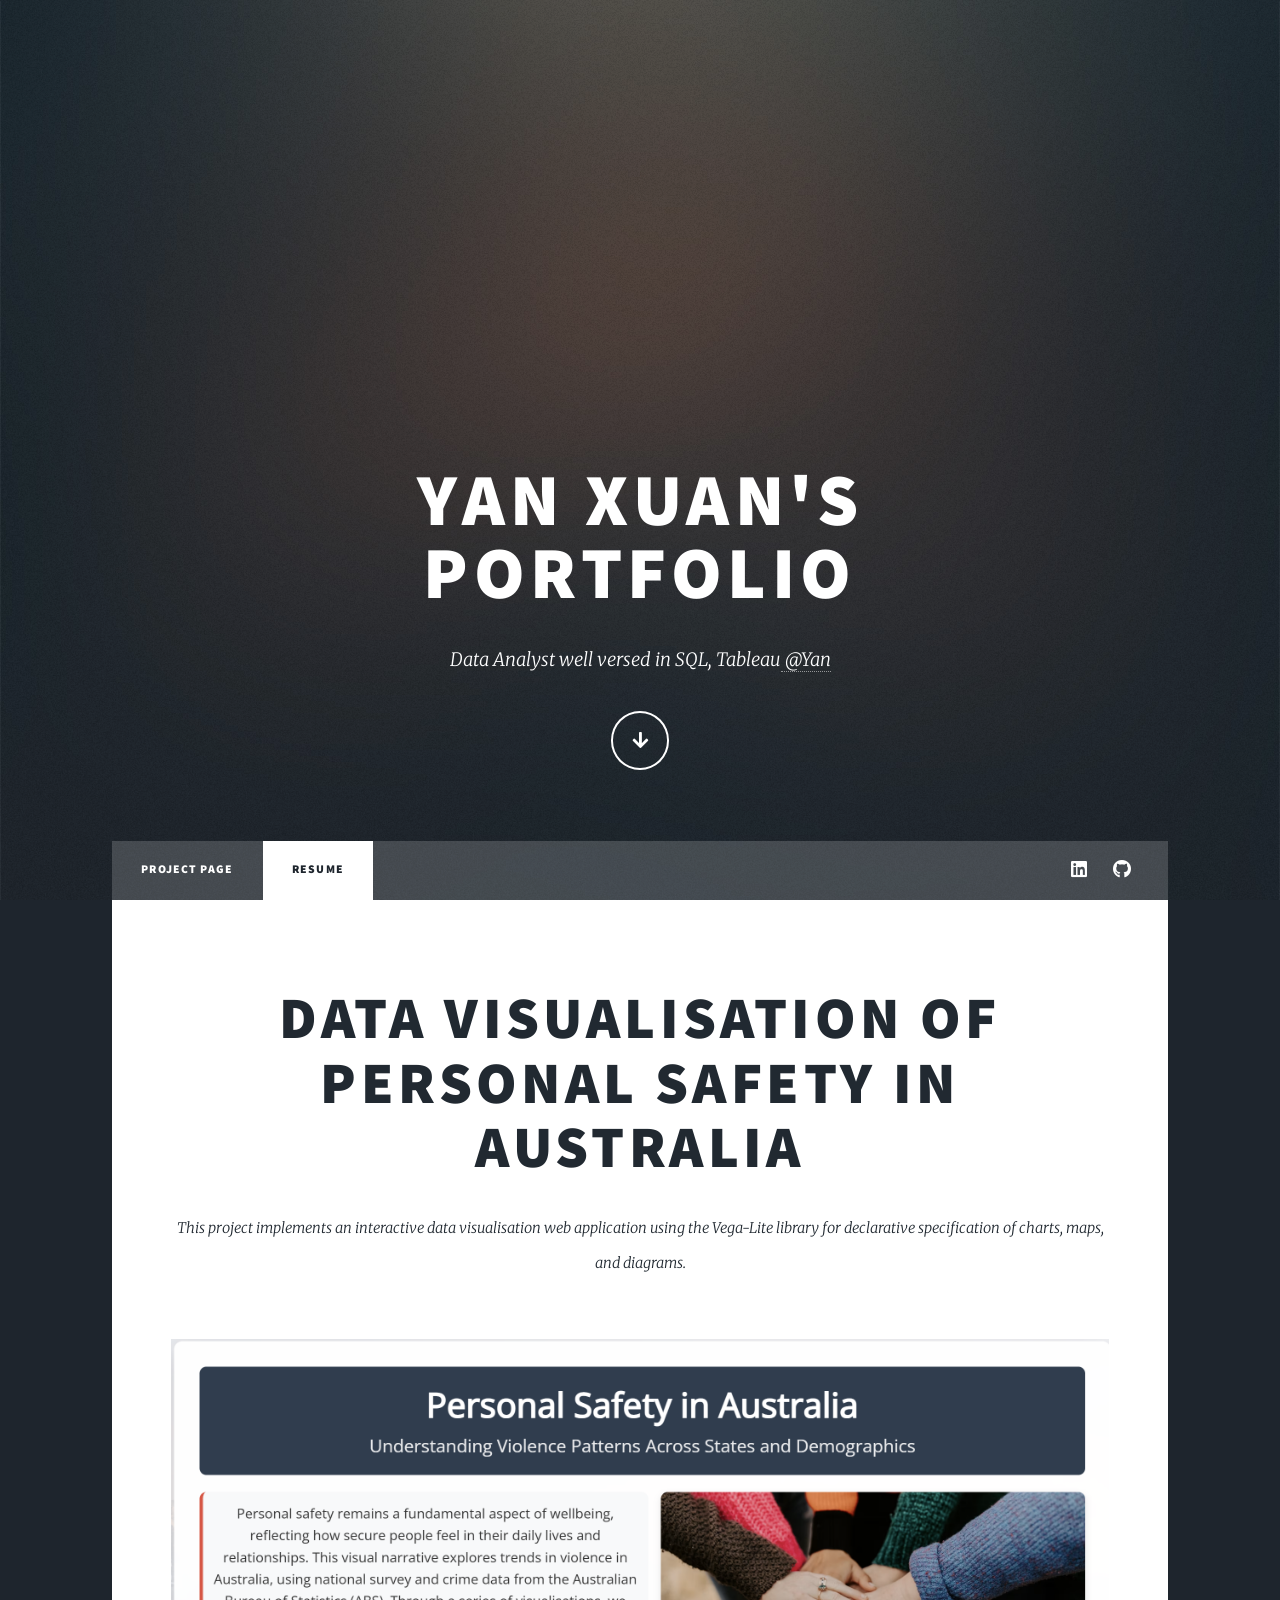
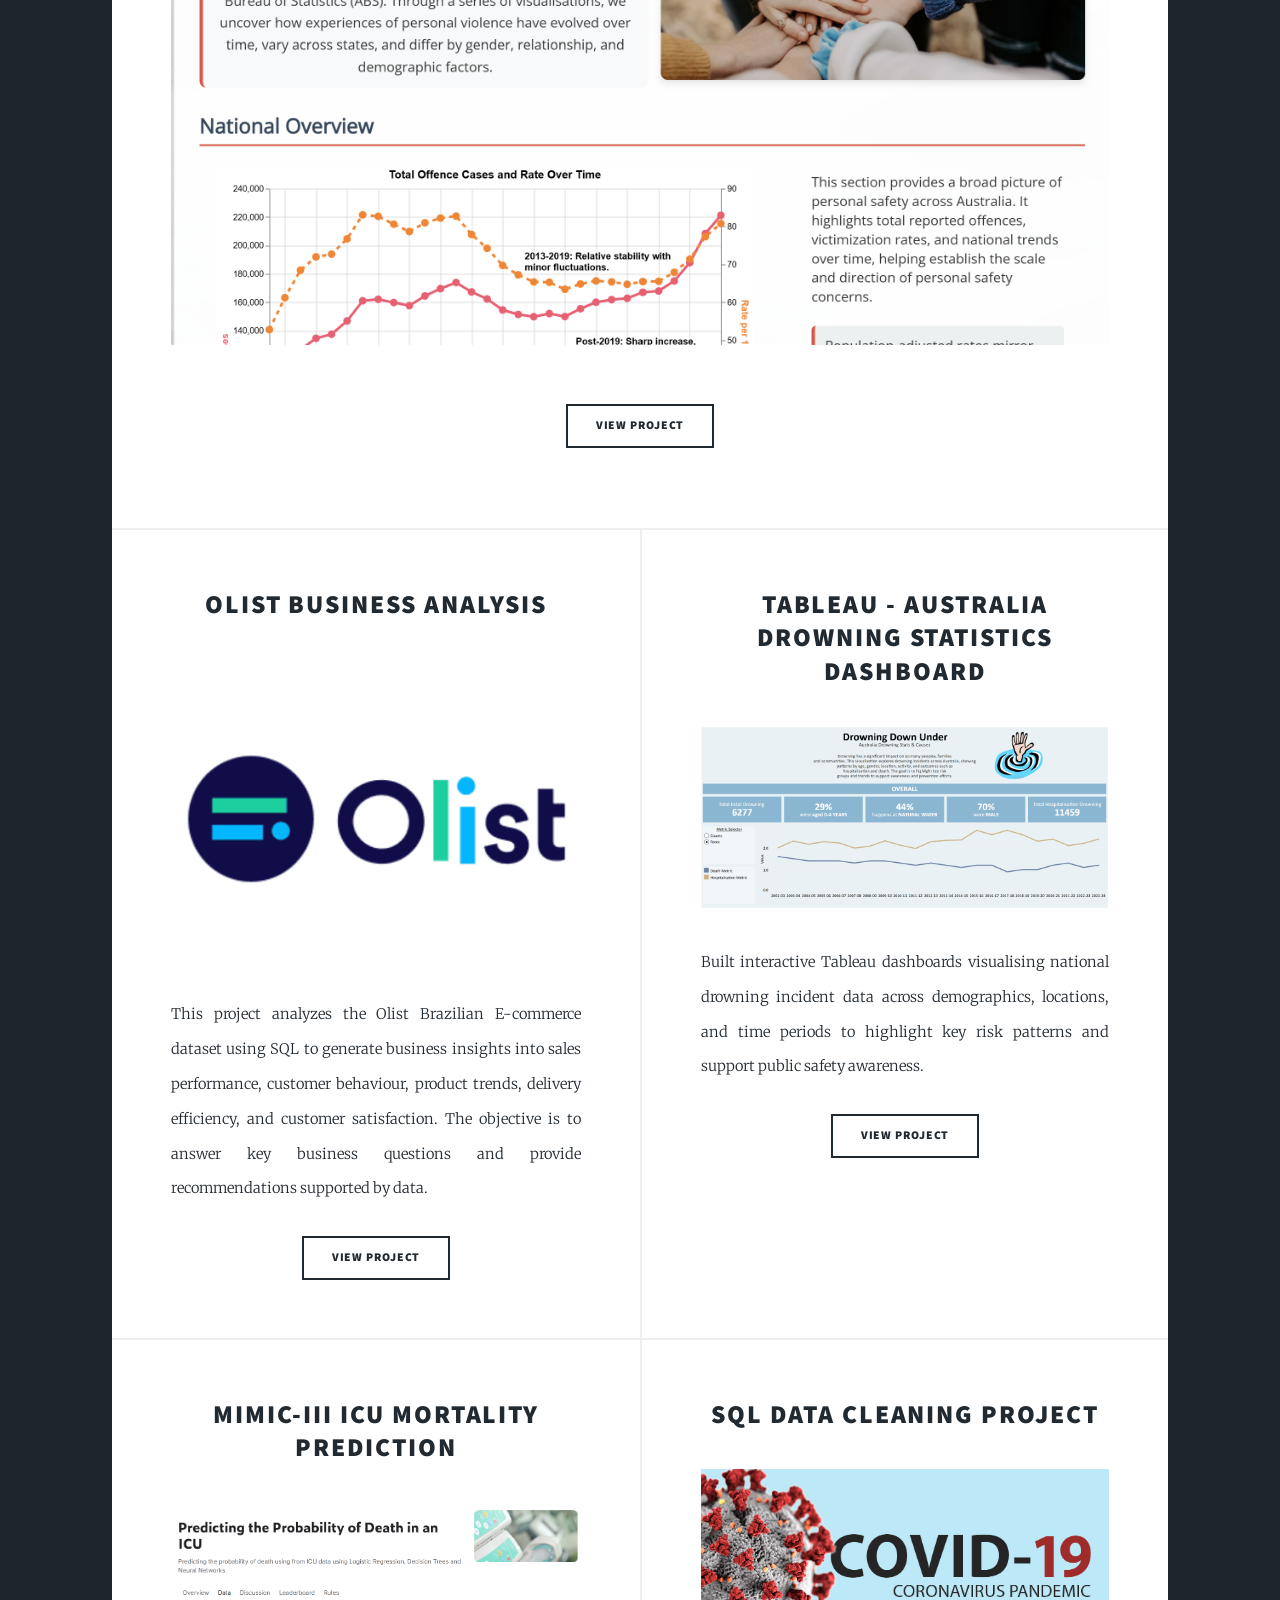
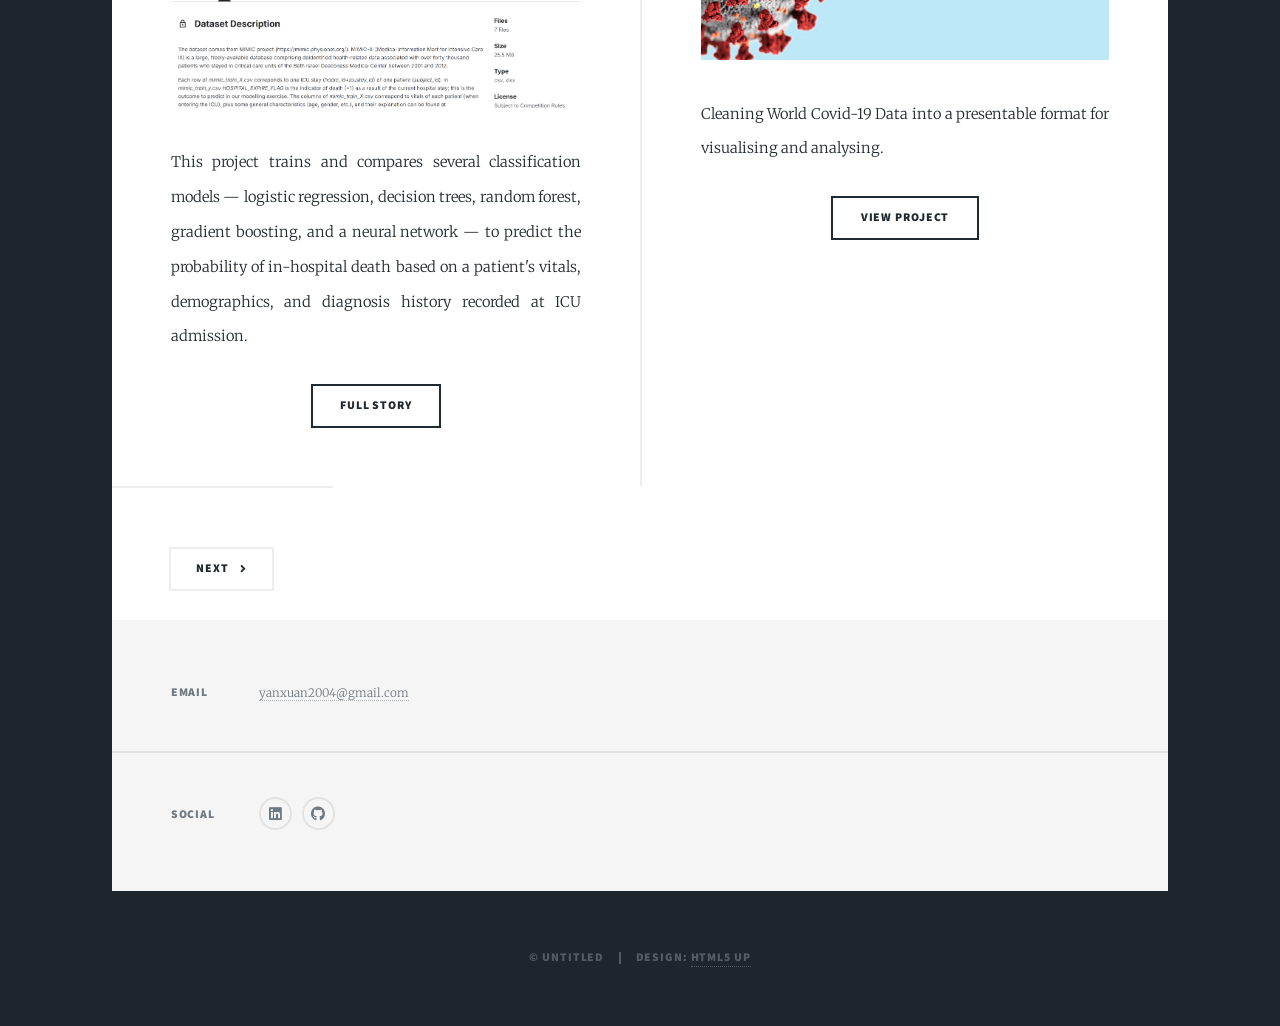
==== commit b651901e: "Finalise by changing linkedin and github logo, and footer for project page" ====
--- a/index.html
+++ b/index.html
@@ -30,15 +30,12 @@
 				<!-- Nav -->
 					<nav id="nav">
 						<ul class="links">
-							<li class="active"><a href="index.html">Project Page</a></li>
-							<li><a href="generic.html">Resume</a></li>
-							<li><a href="elements.html">Elements Reference</a></li>
+							<li><a href="index.html">Project Page</a></li>
+							<li class="active"><a href="generic.html">Resume</a></li>
 						</ul>
 						<ul class="icons">
-							<li><a href="#" class="icon brands fa-twitter"><span class="label">Twitter</span></a></li>
-							<li><a href="#" class="icon brands fa-facebook-f"><span class="label">Facebook</span></a></li>
-							<li><a href="#" class="icon brands fa-instagram"><span class="label">Instagram</span></a></li>
-							<li><a href="#" class="icon brands fa-github"><span class="label">GitHub</span></a></li>
+							<li><a href="https://www.linkedin.com/in/yan-xuan-khoo-838b5131b/" class="icon brands fa-linkedin"><span class="label">LinkedIn</span></a></li>
+							<li><a href="https://github.com/Yan-data04" class="icon brands fa-github"><span class="label">GitHub</span></a></li>
 						</ul>
 					</nav>
 
@@ -77,7 +74,7 @@
 										<h2><a href="#">Tableau - Australia Drowning Statistics Dashboard</a></h2>
 									</header>
 									<a href="#" class="image fit"><img src="images/Aus_Drowning_viz.png" alt="" /></a>
-									<p>Donec eget ex magna. Interdum et malesuada fames ac ante ipsum primis in faucibus. Pellentesque venenatis dolor imperdiet dolor mattis sagittis magna etiam.</p>
+									<p> Built interactive Tableau dashboards visualising national drowning incident data across demographics, locations, and time periods to highlight key risk patterns and support public safety awareness.</p>
 									<ul class="actions special">
 									<li><a href="https://public.tableau.com/views/VIS13179/Dashboard12?:language=en-US&:sid=&:redirect=auth&:display_count=n&:origin=viz_share_link " class="button" >View Project</a></li>
 								</ul>
@@ -108,67 +105,24 @@
 							
 							</section>
 
-						<!-- Footer -->
-							<footer>
-								<div class="pagination">
-									<!--<a href="#" class="previous">Prev</a>-->
-									<a href="#" class="page active">1</a>
-									<a href="#" class="page">2</a>
-									<a href="#" class="page">3</a>
-									<span class="extra">&hellip;</span>
-									<a href="#" class="page">8</a>
-									<a href="#" class="page">9</a>
-									<a href="#" class="page">10</a>
-									<a href="#" class="next">Next</a>
-								</div>
-							</footer>
+						<div class="pagination" style="justify-content: center;">
+	<a href="generic.html" class="next">Next</a>
+</div>
 
 					</div>
 
 				<!-- Footer -->
 					<footer id="footer">
-						<section>
-							<form method="post" action="#">
-								<div class="fields">
-									<div class="field">
-										<label for="name">Name</label>
-										<input type="text" name="name" id="name" />
-									</div>
-									<div class="field">
-										<label for="email">Email</label>
-										<input type="text" name="email" id="email" />
-									</div>
-									<div class="field">
-										<label for="message">Message</label>
-										<textarea name="message" id="message" rows="3"></textarea>
-									</div>
-								</div>
-								<ul class="actions">
-									<li><input type="submit" value="Send Message" /></li>
-								</ul>
-							</form>
-						</section>
 						<section class="split contact">
-							<section class="alt">
-								<h3>Address</h3>
-								<p>1234 Somewhere Road #87257<br />
-								Nashville, TN 00000-0000</p>
-							</section>
-							<section>
-								<h3>Phone</h3>
-								<p><a href="#">(000) 000-0000</a></p>
-							</section>
 							<section>
 								<h3>Email</h3>
-								<p><a href="#">info@untitled.tld</a></p>
+								<p><a href="mailto:yanxuan2004@gmail.com">yanxuan2004@gmail.com</a></p>
 							</section>
 							<section>
 								<h3>Social</h3>
 								<ul class="icons alt">
-									<li><a href="#" class="icon brands alt fa-twitter"><span class="label">Twitter</span></a></li>
-									<li><a href="#" class="icon brands alt fa-facebook-f"><span class="label">Facebook</span></a></li>
-									<li><a href="#" class="icon brands alt fa-instagram"><span class="label">Instagram</span></a></li>
-									<li><a href="#" class="icon brands alt fa-github"><span class="label">GitHub</span></a></li>
+									<li><a href="https://www.linkedin.com/in/yan-xuan-khoo-838b5131b/" class="icon brands alt fa-linkedin"><span class="label">LinkedIn</span></a></li>
+									<li><a href="https://github.com/Yan-data04" class="icon brands alt fa-github"><span class="label">GitHub</span></a></li>
 								</ul>
 							</section>
 						</section>
--- a/assets/css/main.css
+++ b/assets/css/main.css
@@ -1,11 +1,6 @@
 @import url(fontawesome-all.min.css);
 @import url("https://fonts.googleapis.com/css?family=Merriweather:300,700,300italic,700italic|Source+Sans+Pro:900");
 
-/*
-	Massively by HTML5 UP
-	html5up.net | @ajlkn
-	Free for personal and commercial use under the CCA 3.0 license (html5up.net/license)
-*/
 
 html, body, div, span, applet, object,
 iframe, h1, h2, h3, h4, h5, h6, p, blockquote,
@@ -4686,4 +4681,34 @@
 			visibility: visible;
 		}
 
-	}+	}
+	/* Tighten spacing between job/section headers and their bullet lists */
+.post p + ul {
+	margin-top: -1em;
+}
+
+.post ul {
+	margin-bottom: 1.5em;
+}
+
+#main {
+	position: relative;
+}
+
+#resume-download {
+	position: absolute;
+	top: 30px;      /* moves it down — increase for lower, decrease for higher */
+	right: 50px;    /* moves it left — increase for further left, decrease to move right */
+	margin: 0;
+	z-index: 10;
+}
+
+#resume-download .button {
+	padding: 1em 2.5em;
+	font-size: 1.1em;
+	display: inline-flex;
+	align-items: center;
+	justify-content: center;
+	line-height: normal;
+	height: auto;
+}
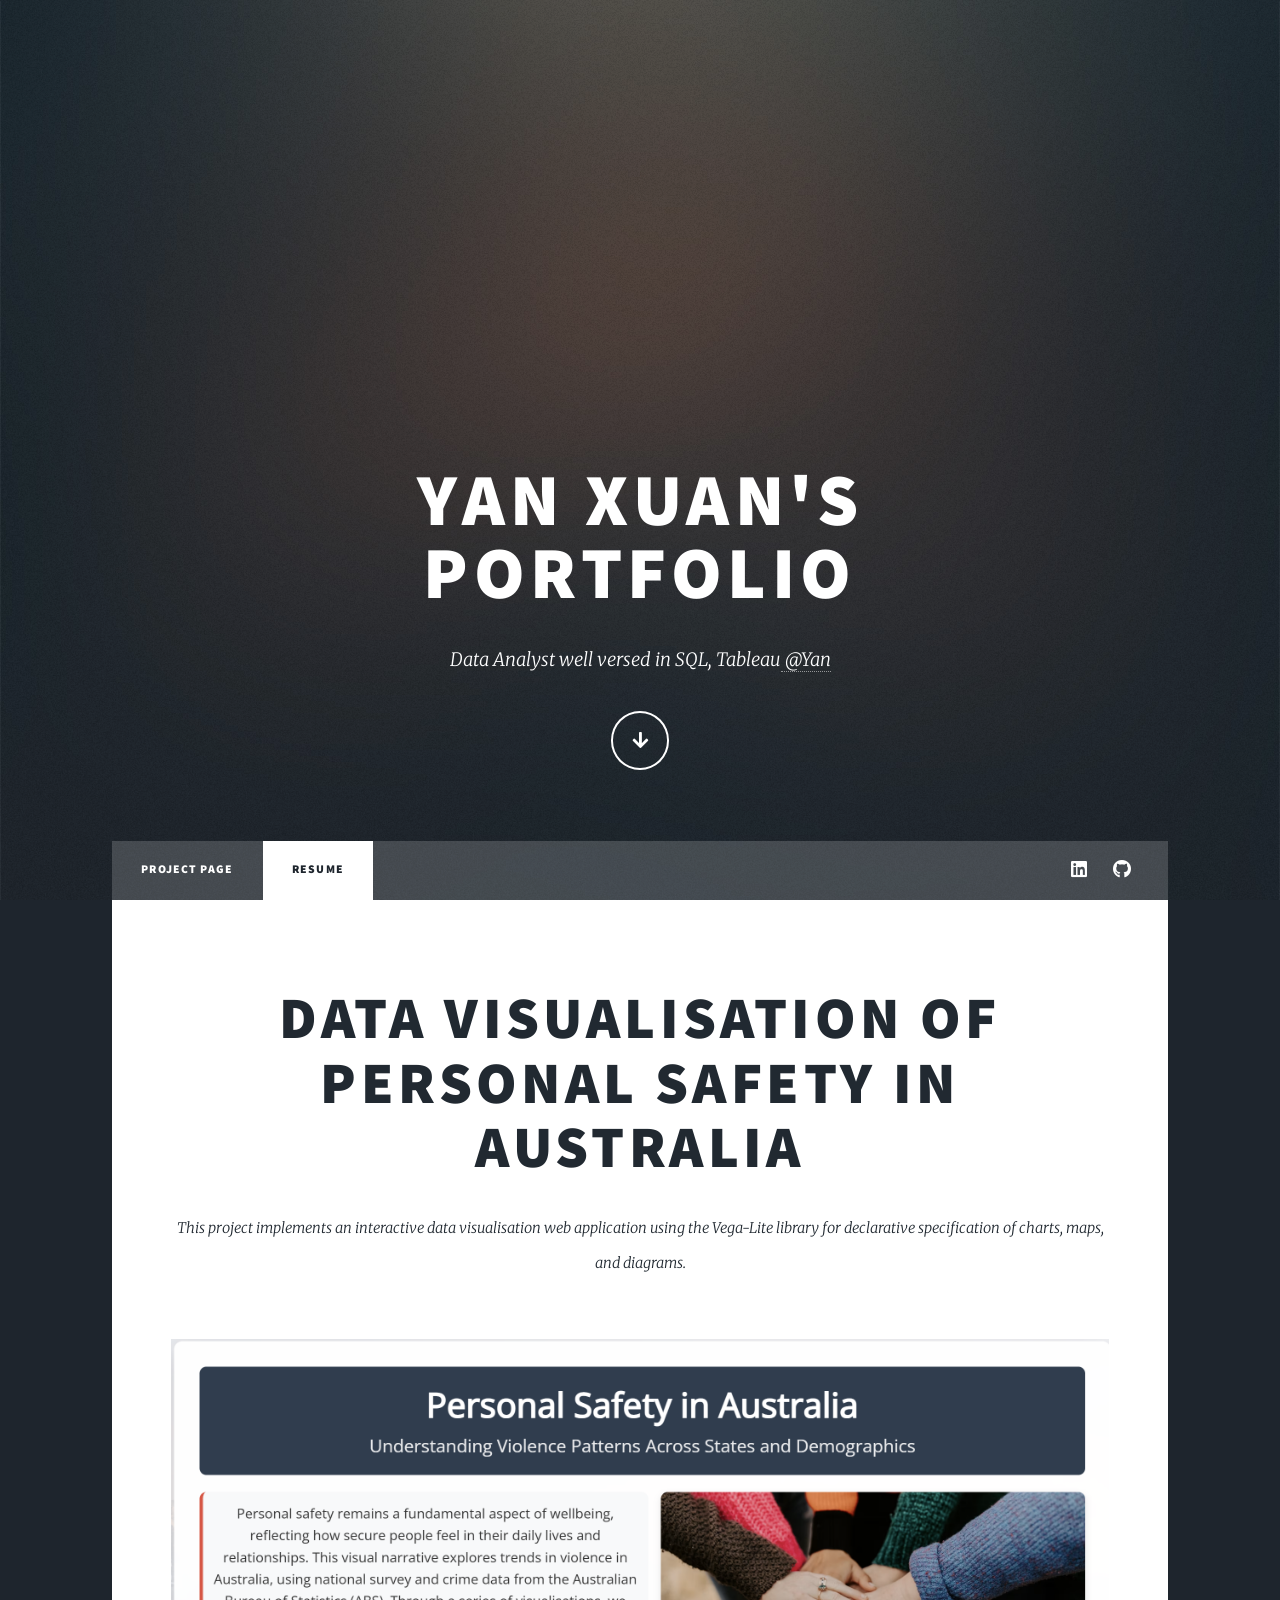
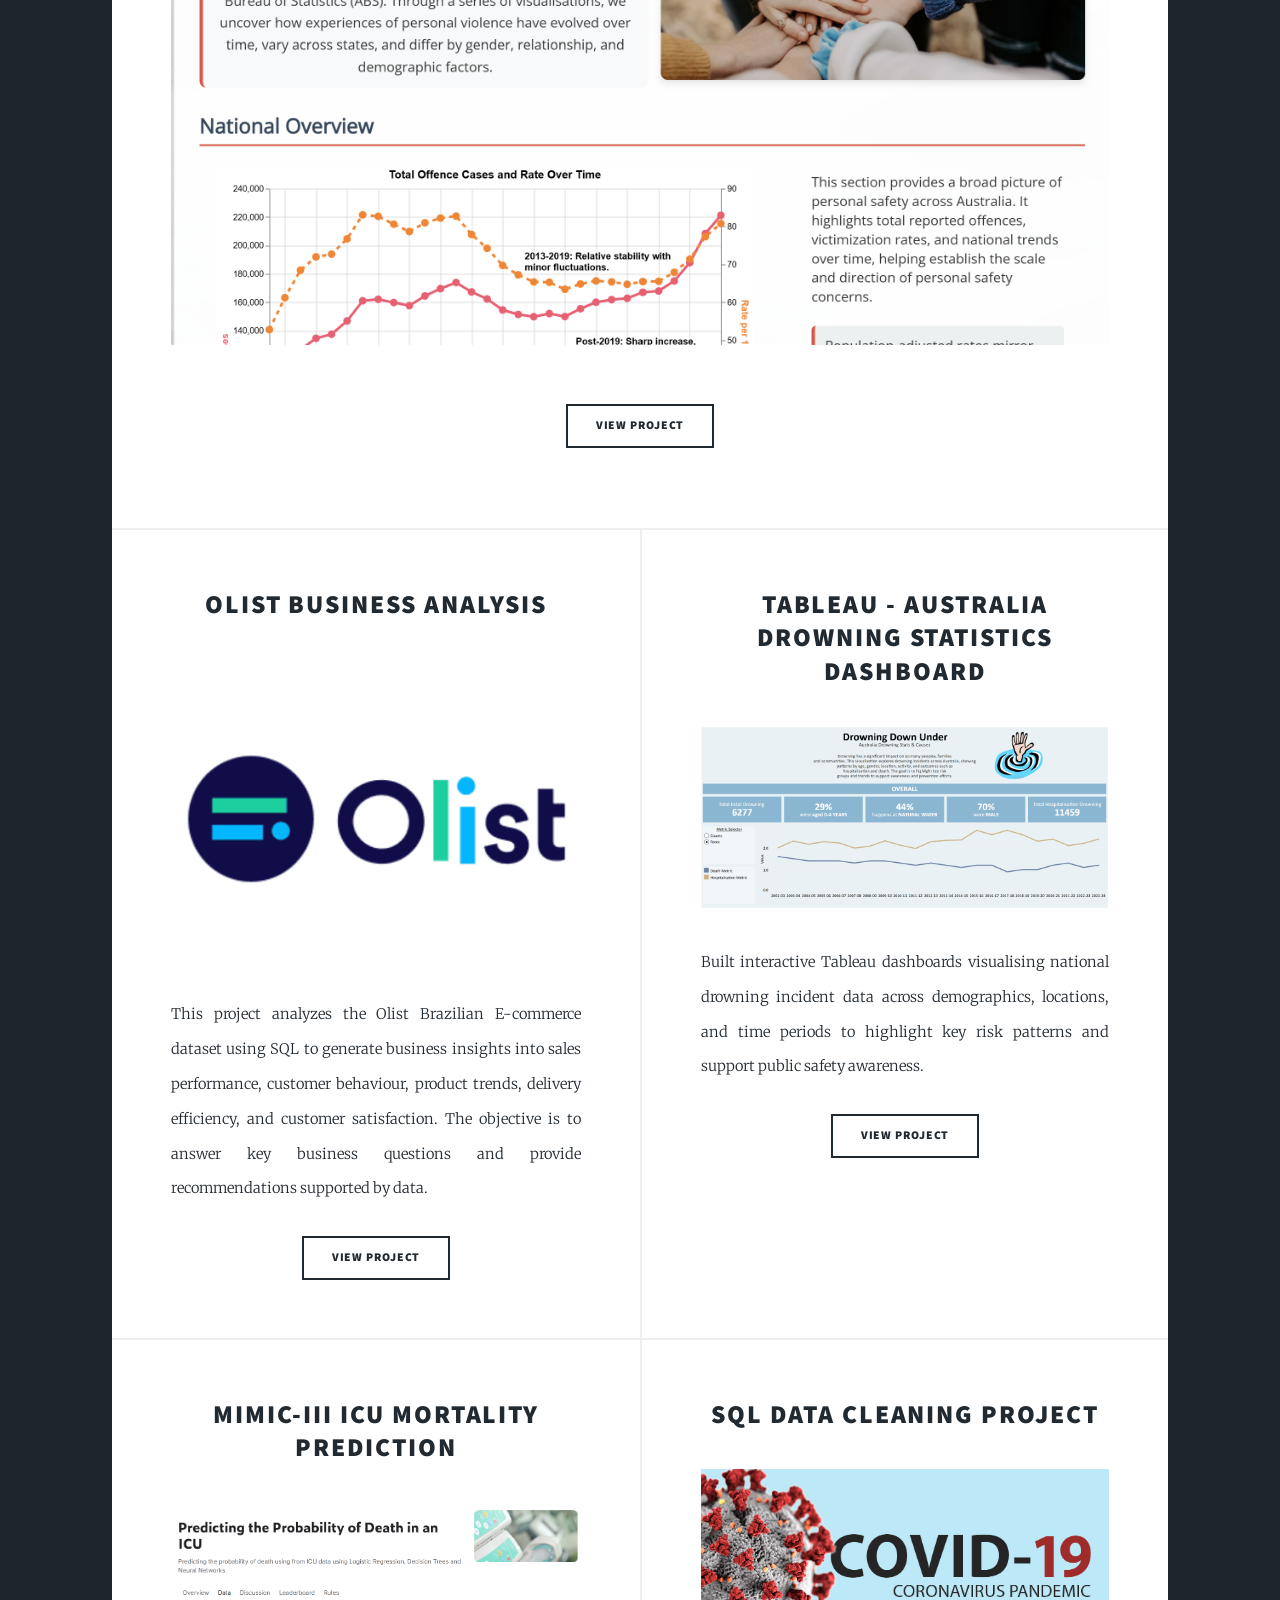
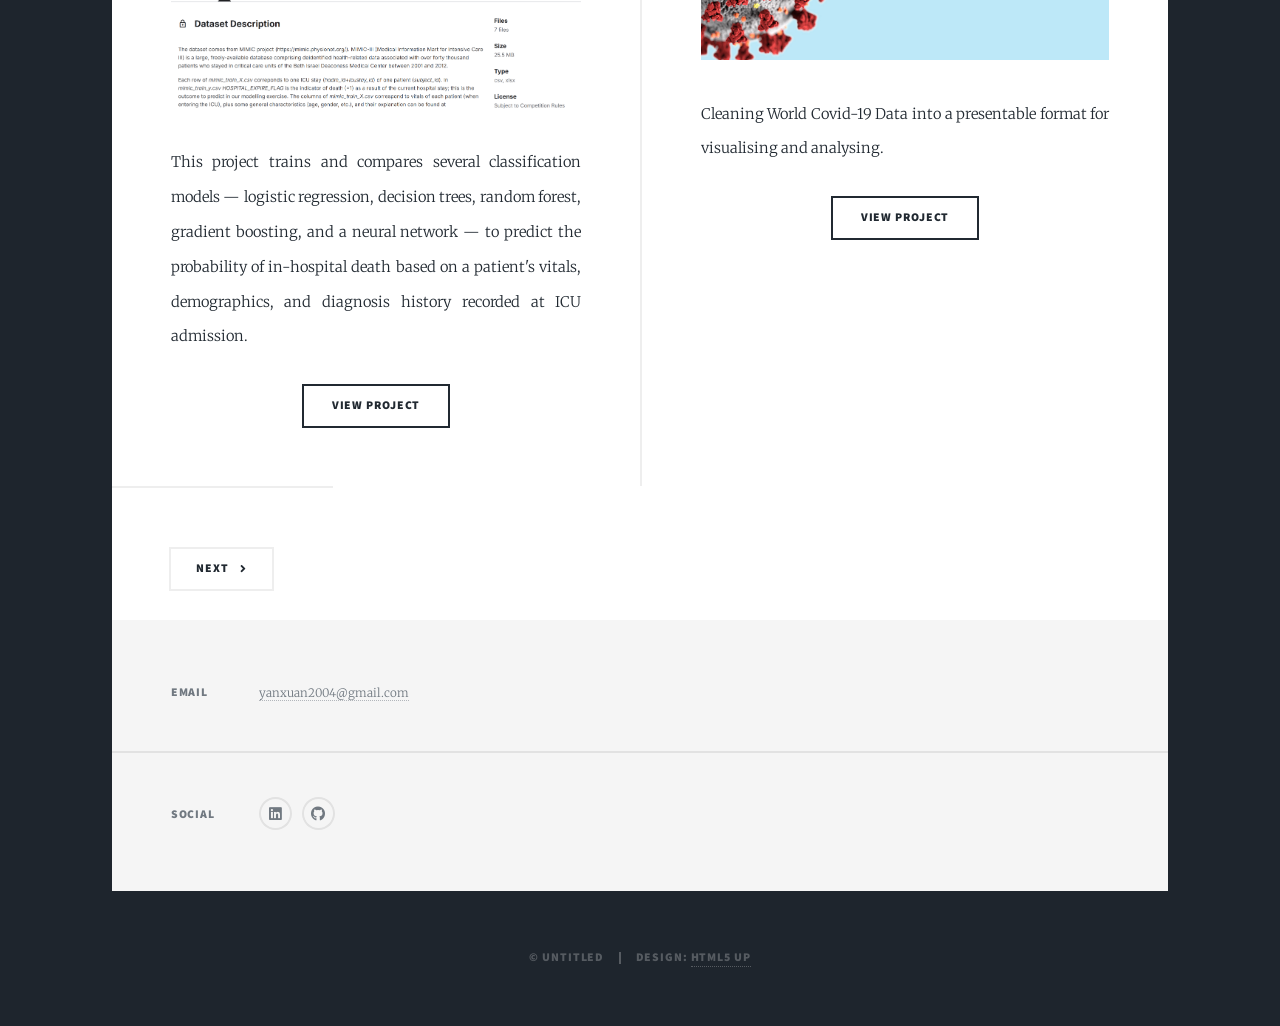
==== commit 745ce38b: "minor margin change" ====
--- a/index.html
+++ b/index.html
@@ -87,7 +87,7 @@
 									<a href="#" class="image fit"><img src="images/Kaggle.png" alt="" /></a>
 									<p>This project trains and compares several classification models — logistic regression, decision trees, random forest, gradient boosting, and a neural network — to predict the probability of in-hospital death based on a patient's vitals, demographics, and diagnosis history recorded at ICU admission.</p>
 									<ul class="actions special">
-										<li><a href="https://github.com/Yan-data04/Kaggle-Predicting-the-Probability-of-Death-in-an-ICU" class="button">Full Story</a></li>
+										<li><a href="https://github.com/Yan-data04/Kaggle-Predicting-the-Probability-of-Death-in-an-ICU" class="button">View Project</a></li>
 									</ul>
 								</article>
 								<article>
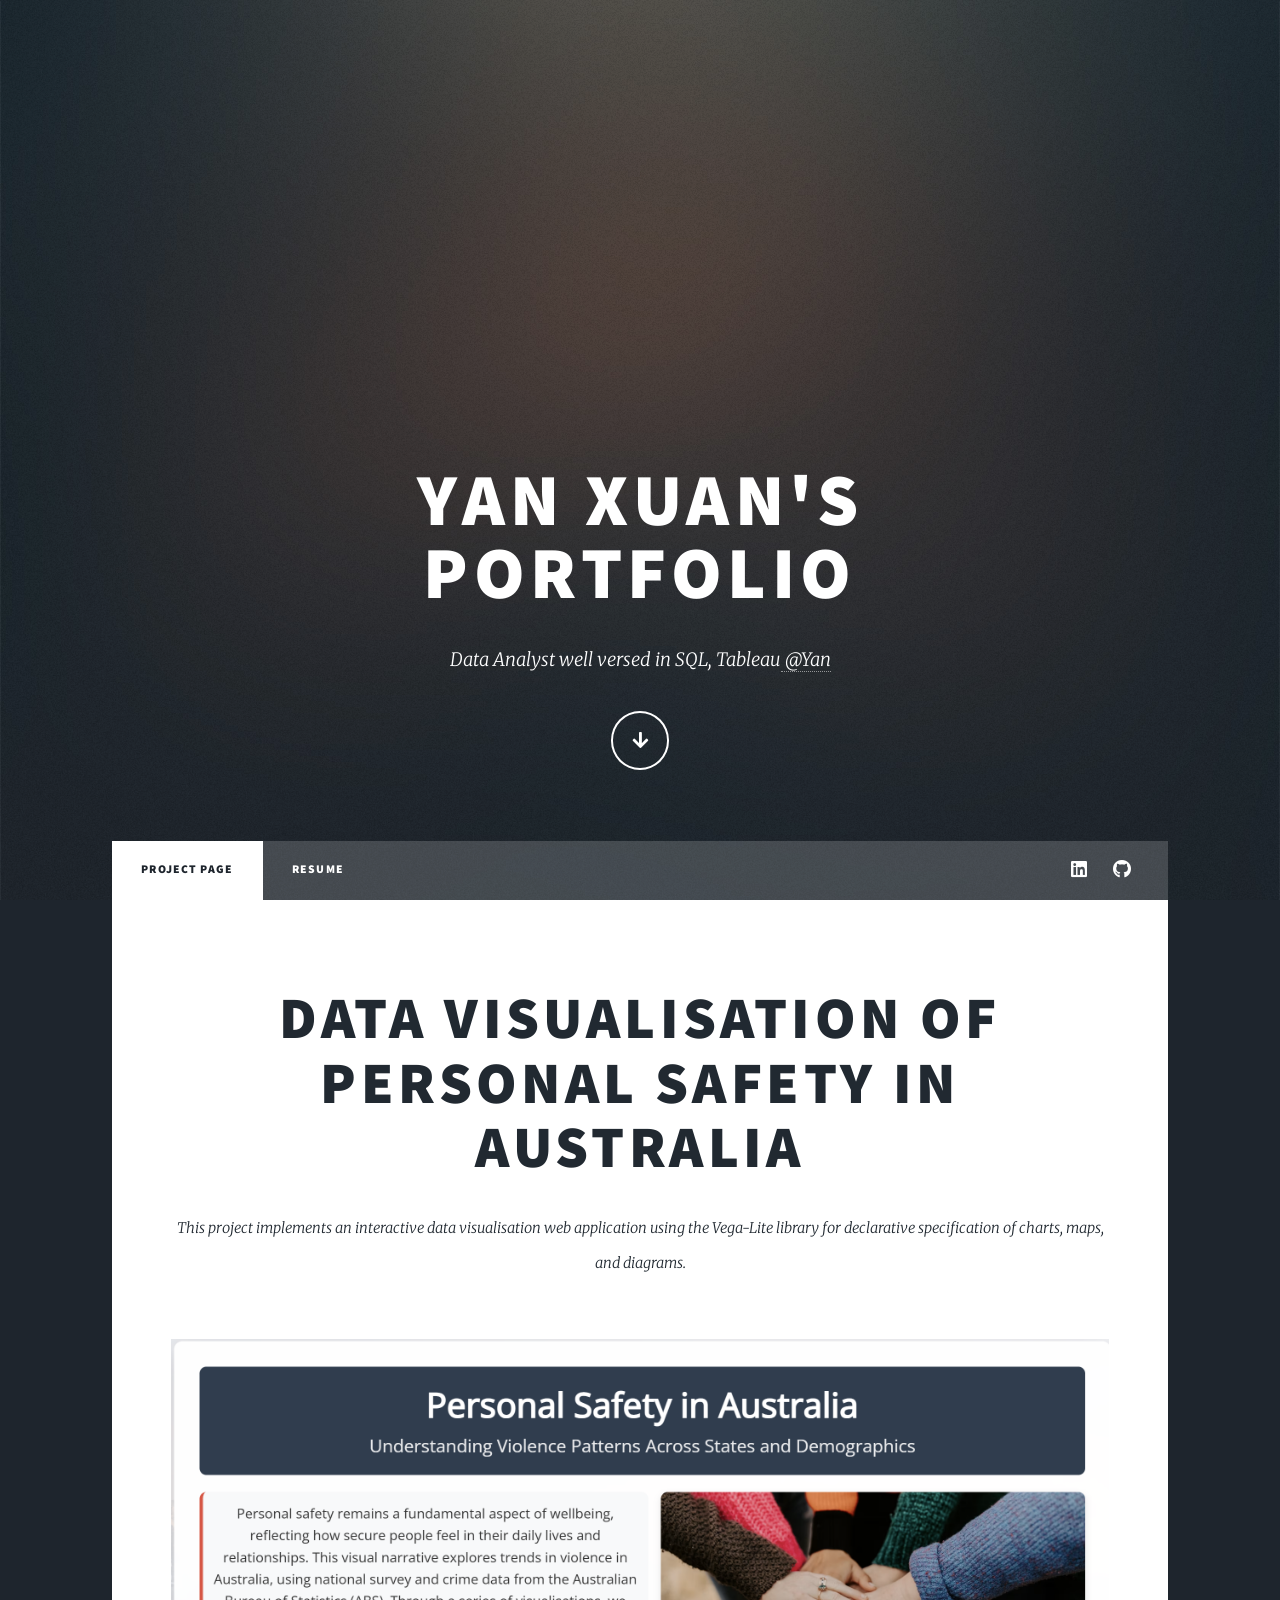
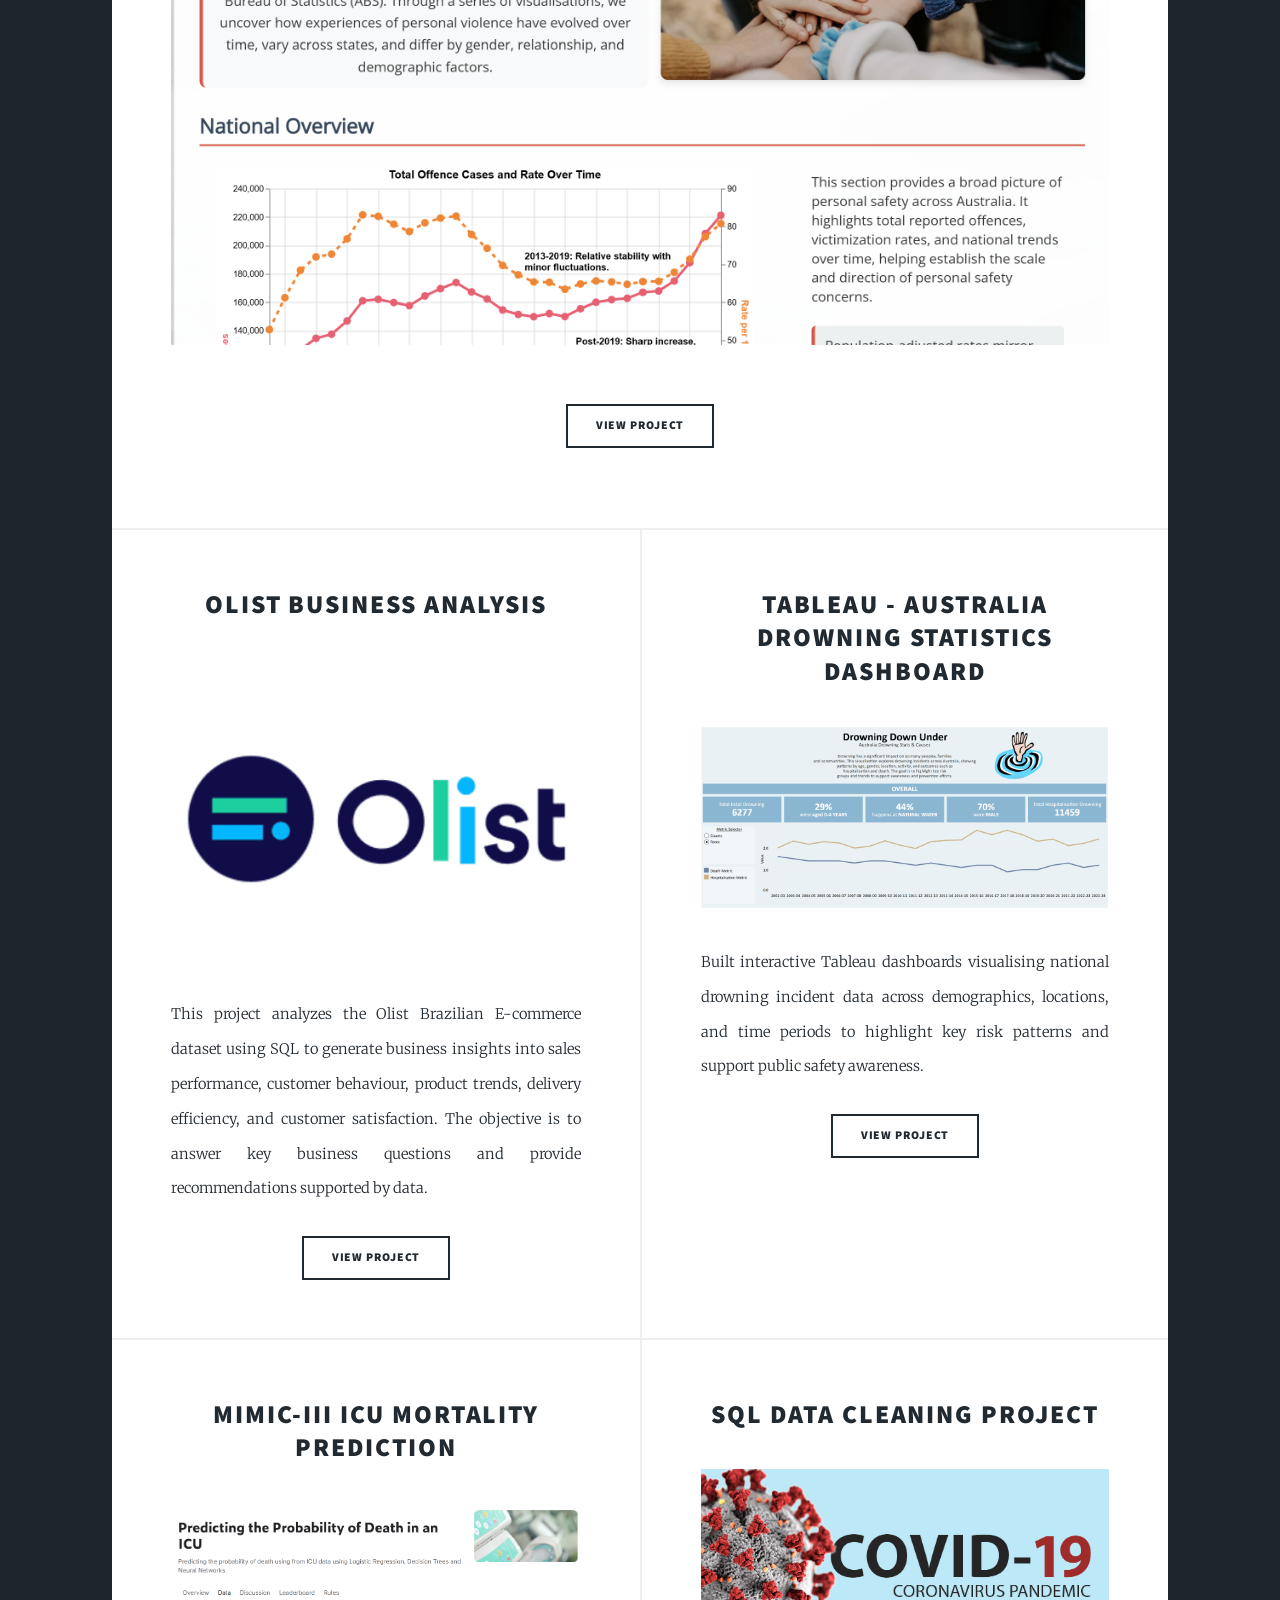
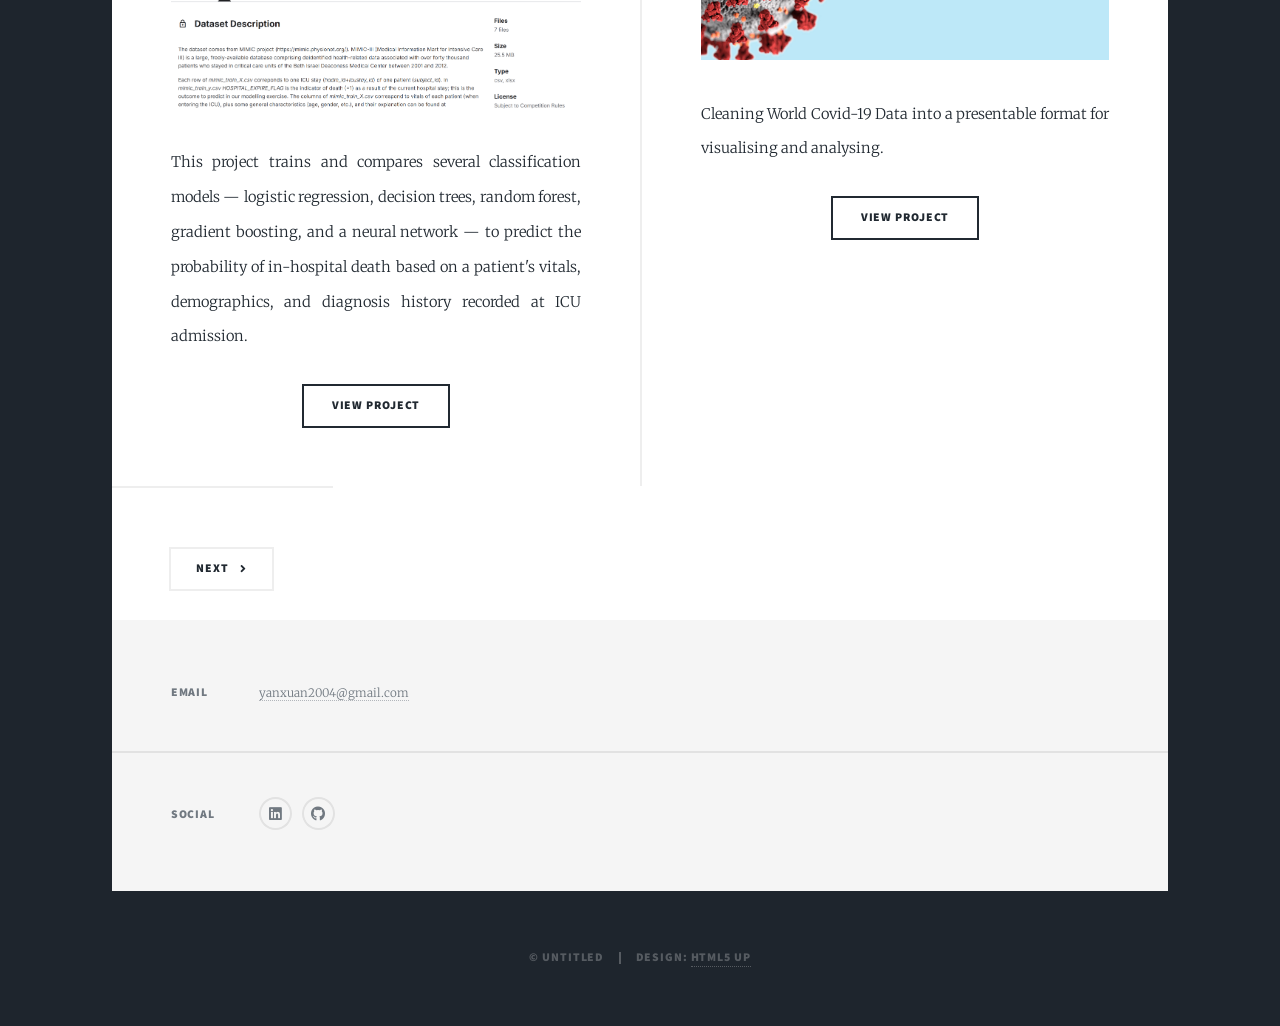
==== commit 593484c4: "fixed button issue" ====
--- a/index.html
+++ b/index.html
@@ -27,11 +27,12 @@
 						<a href="index.html" class="logo">More</a>
 					</header>
 
-				<!-- Nav -->
+				
+					<!-- Nav -->
 					<nav id="nav">
 						<ul class="links">
-							<li><a href="index.html">Project Page</a></li>
-							<li class="active"><a href="generic.html">Resume</a></li>
+							<li class="active"><a href="index.html">Project Page</a></li>
+							<li><a href="generic.html">Resume</a></li>
 						</ul>
 						<ul class="icons">
 							<li><a href="https://www.linkedin.com/in/yan-xuan-khoo-838b5131b/" class="icon brands fa-linkedin"><span class="label">LinkedIn</span></a></li>
--- a/assets/css/main.css
+++ b/assets/css/main.css
@@ -4618,7 +4618,7 @@
 			vertical-align: middle;
 			width: 7rem;
 		}
-
+		
 			#navPanel .close:before {
 				-moz-osx-font-smoothing: grayscale;
 				-webkit-font-smoothing: antialiased;
